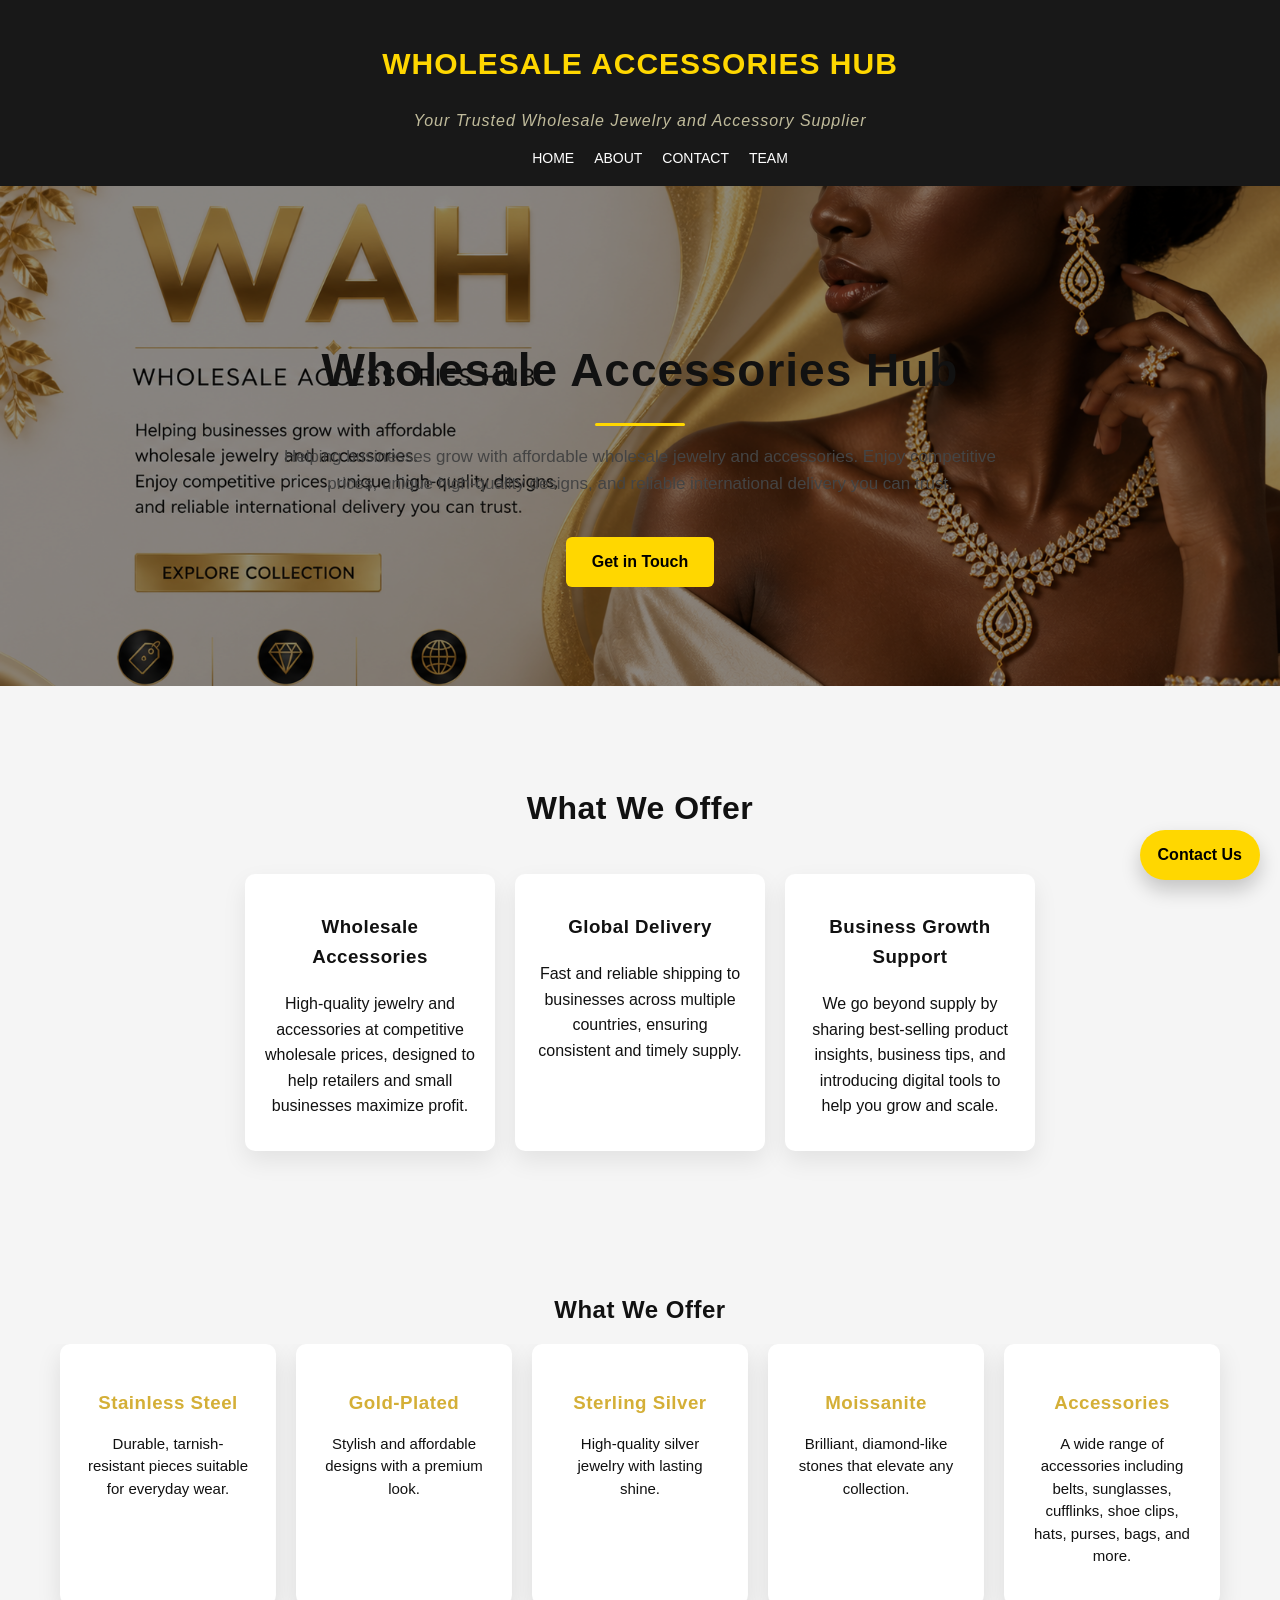
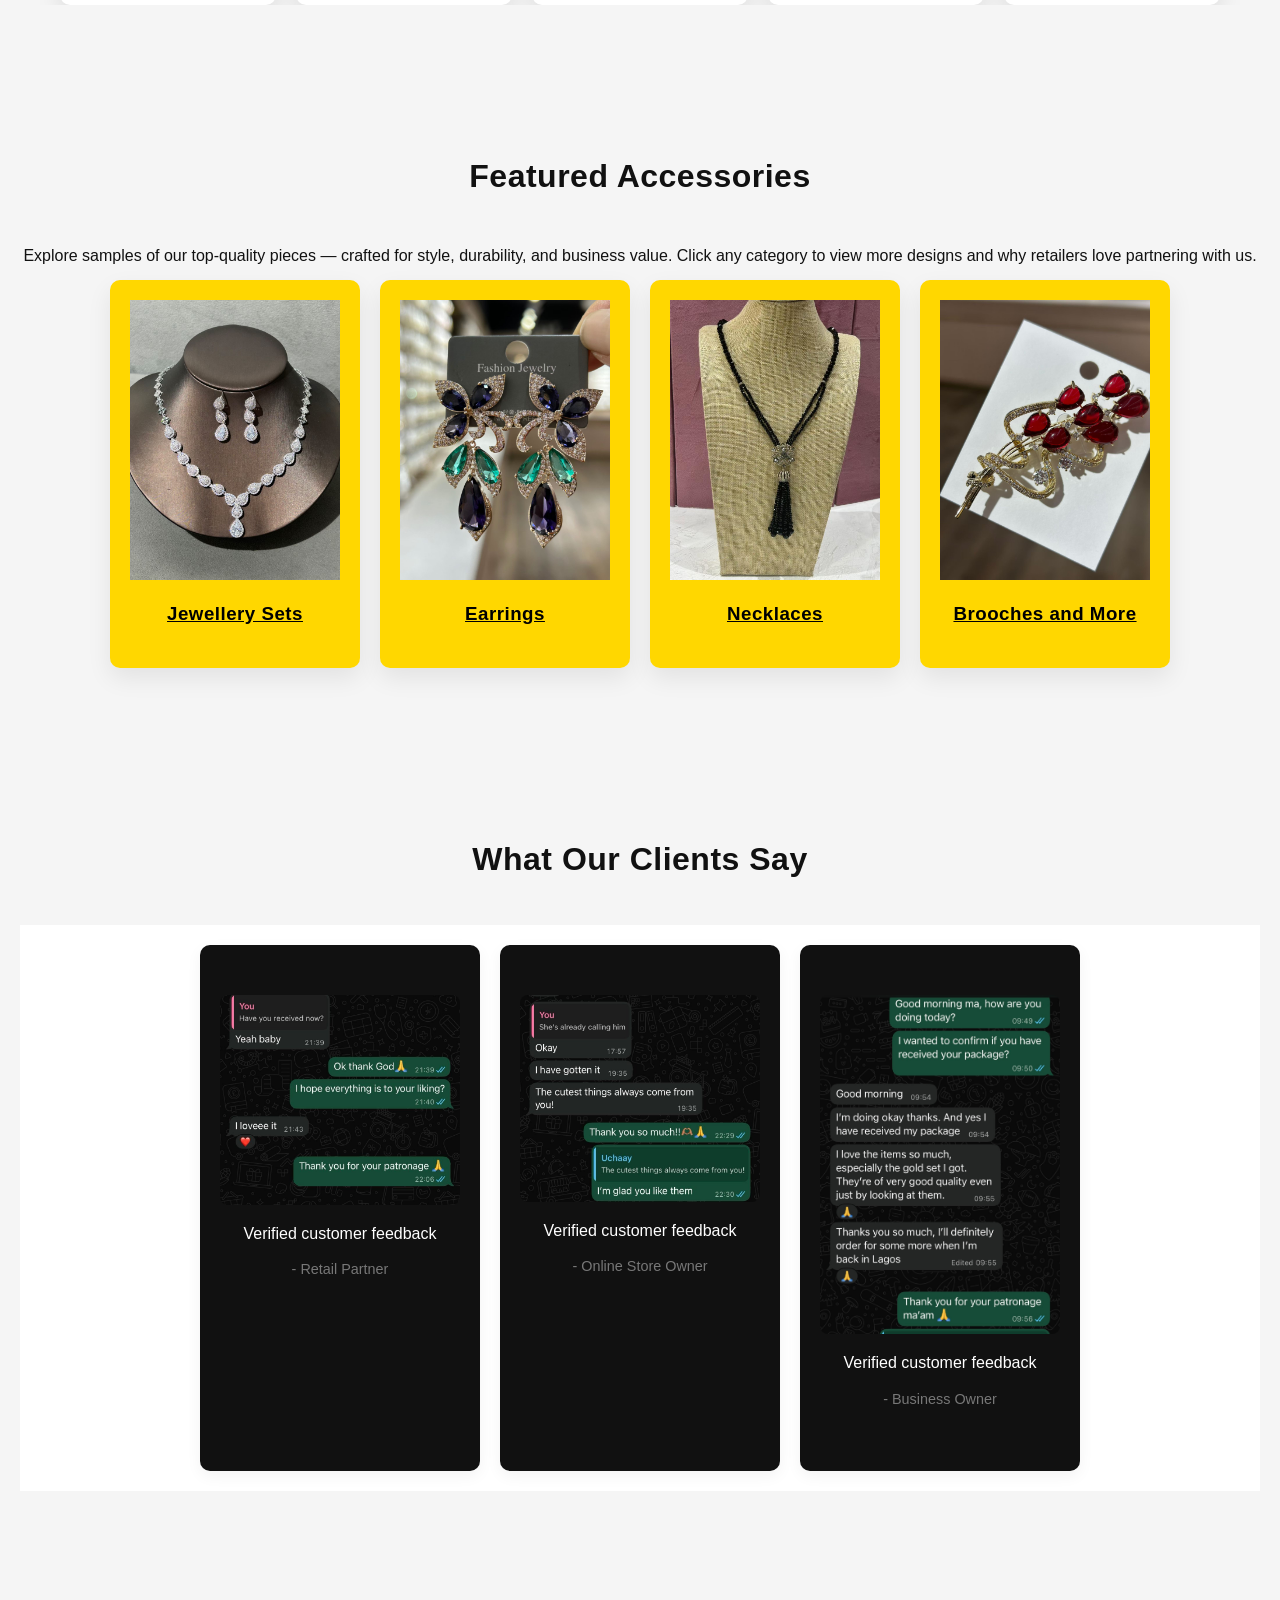
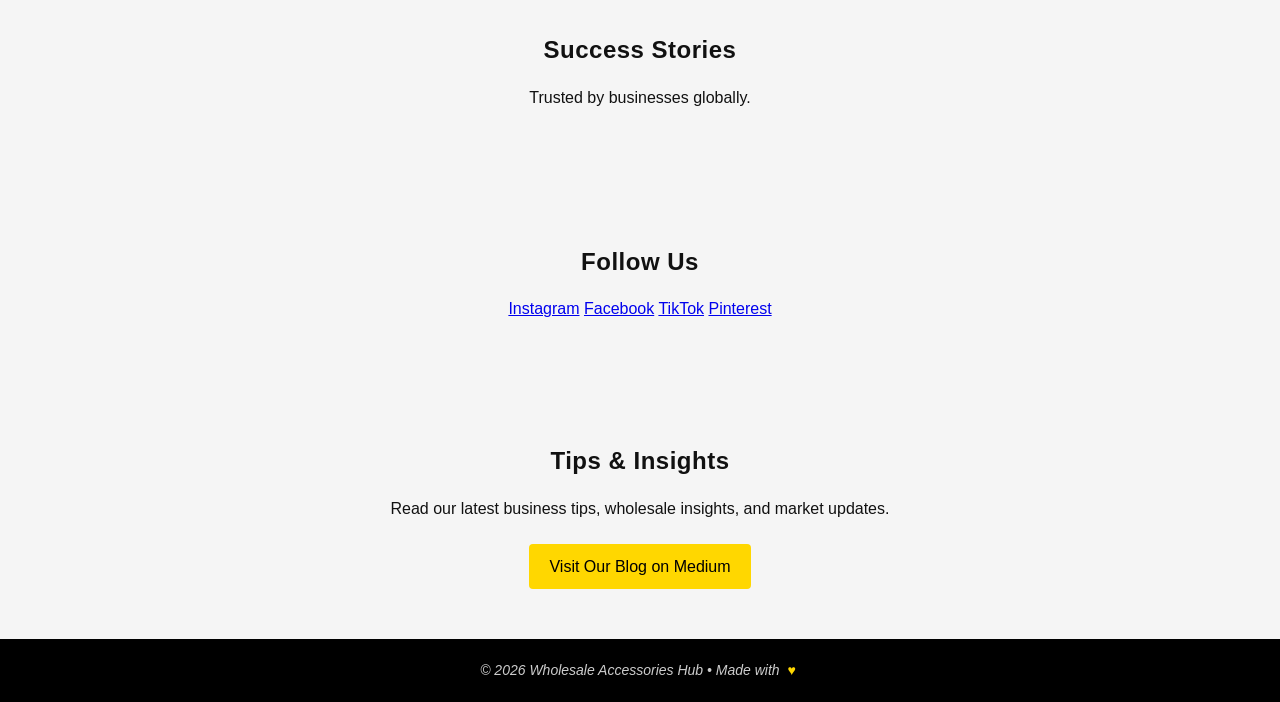
==== index.html @ d7ceb751 "Update hero slider images for enhanced visual appeal" ====
<!doctype html>
<html lang="en">
  <head>
    <meta charset="UTF-8" />
    <meta name="viewport" content="width=device-width, initial-scale=1.0" />
    <title>Wholesale Accessories Hub</title>
    <link rel="stylesheet" href="style.css" />
    <meta
      name="description"
      content="Wholesale Accessories Hub supplies high-quality accessories to retailers and businesses worldwide."
    />
    <meta
      name="keywords"
      content="wholesale accessories, bulk accessories, global suppliers, fashion accessories wholesale, best wholesale jewelry suppliers, wholesale fashion accessories, bulk accessory suppliers, global wholesale accessories, affordable wholesale accessories, best wholesale jewelry supplier in nigeria, wholesale fashion jewelry suppliers, wholesale accessory distributors, top wholesale accessories, wholesale accessories for retailers, wholesale accessories for online stores, global wholesale accessory suppliers"
    />
    <meta name="author" content="Wholesale Accessories Hub" />

    <!-- Open Graph (for social sharing) -->
    <meta property="og:title" content="Wholesale Accessories Hub" />
    <meta
      property="og:description"
      content="Global wholesale supplier of quality accessories for businesses worldwide."
    />
    <meta property="og:type" content="website" />
  </head>
  <body>
    <header>
      <nav class="navbar">
        <h1>WHOLESALE ACCESSORIES HUB</h1>
        <p class="tagline">
          Your Trusted Wholesale Jewelry and Accessory Supplier
        </p>
        <ul>
          <li><a href="index.html">HOME</a></li>
          <li><a href="about.html">ABOUT</a></li>
          <li><a href="contact.html">CONTACT</a></li>
          <li><a href="team.html">TEAM</a></li>
        </ul>
      </nav>
    </header>

    <section class="hero">
  <div class="hero-slider">
    <div class="slide" style="background-image: url('images/heroImg.png')"></div>
    <div class="slide" style="background-image: url('images/heroImg0.')"></div>
    <div class="slide" style="background-image: url('images/heroImg1.JPG')"></div>
  </div>

  <div class="hero-content">
    <h2>Wholesale Accessories Hub</h2>
    <div class="accent-line"></div>
    <p>
      Helping businesses grow with affordable wholesale jewelry and
      accessories. Enjoy competitive prices, unique high-quality designs,
      and reliable international delivery you can trust.
    </p>
    <a href="contact.html" class="btn">Get in Touch</a>
  </div>
</section>


    <section class="services reveal">
      <h2>What We Offer</h2>
      <div class="service-grid">
        <div class="card">
          <h3>Wholesale Accessories</h3>
          <p>
            High-quality jewelry and accessories at competitive wholesale
            prices, designed to help retailers and small businesses maximize
            profit.
          </p>
        </div>

        <div class="card">
          <h3>Global Delivery</h3>
          <p>
            Fast and reliable shipping to businesses across multiple countries,
            ensuring consistent and timely supply.
          </p>
        </div>

        <div class="card">
          <h3>Business Growth Support</h3>
          <p>
            We go beyond supply by sharing best-selling product insights,
            business tips, and introducing digital tools to help you grow and
            scale.
          </p>
        </div>
      </div>
    </section>

    <section class="highlights">
  <h2>What We Offer</h2>

  <div class="cards-container">

    <!-- Jewelry Material Cards -->
    <div class="card">
      <h3>Stainless Steel</h3>
      <p>Durable, tarnish-resistant pieces suitable for everyday wear.</p>
    </div>

    <div class="card">
      <h3>Gold-Plated</h3>
      <p>Stylish and affordable designs with a premium look.</p>
    </div>

    <div class="card">
      <h3>Sterling Silver</h3>
      <p>High-quality silver jewelry with lasting shine.</p>
    </div>

    <div class="card">
      <h3>Moissanite</h3>
      <p>Brilliant, diamond-like stones that elevate any collection.</p>
    </div>

    <!-- Accessories Card -->
    <div class="card wide">
      <h3>Accessories</h3>
      <p>
        A wide range of accessories including belts, sunglasses, cufflinks,
        shoe clips, hats, purses, bags, and more.
      </p>
    </div>

  </div>
</section>



    <section class="catalog reveal">
  <h2>Featured Accessories</h2>
  <p class="catalog-intro">
    Explore samples of our top-quality pieces — crafted for style, durability, and business value.
    Click any category to view more designs and why retailers love partnering with us.
  </p>

  <div class="catalog-grid">
    <a href="jewelry-sets.html" class="card catalog-card">
      <img src="images/Set3.JPG" alt="Jewellery Sets" />
      <h3>Jewellery Sets</h3>
    </a>

    <a href="earrings.html" class="card catalog-card">
      <img src="images/Earring6.JPG" alt="Earrings" />
      <h3>Earrings</h3>
    </a>

    <a href="necklaces.html" class="card catalog-card">
      <img src="images/CrystalNecklace.JPG" alt="Necklaces" />
      <h3>Necklaces</h3>
    </a>

    <a href="others.html" class="card catalog-card">
      <img src="images/Brooch1.JPG" alt="Accessories and More" />
      <h3>Brooches and More</h3>
    </a>
  </div>
</section>

    

    
    <section class="testimonials reveal">
      <h2>What Our Clients Say</h2>

        <div class="testimonial-grid">
          <div class="testimonial">
            <img
              src="images/Review0.jpeg"
              alt="Customer review screenshot"
              class="review-img"
            />
              <p class="review-caption">Verified customer feedback</p>
            <span>- Retail Partner</span>
          </div>

          <div class="testimonial">
            <img
              src="images/Review1.jpeg"
              alt="Customer review screenshot"
              class="review-img"
            />
            <p class="review-caption">Verified customer feedback</p>


            <span>- Online Store Owner</span>
          </div>

          <div class="testimonial">
            <img
              src="images/Review2.jpg"
              alt="Customer review screenshot"
              class="review-img"
            />
            <p class="review-caption">Verified customer feedback</p>

            <span>- Business Owner</span>
          </div>
        </div>
      </section>
    </section>


    <section class="reviews">
      <h2>Success Stories</h2>
      <p>Trusted by businesses globally.</p>
    </section>

    <section class="socials">
      <h2>Follow Us</h2>
      <a href="#">Instagram</a>
      <a href="#">Facebook</a>
      <a href="#">TikTok</a>
      <a href="#">Pinterest</a>
    </section>

    <section class="blog">
      <h2>Tips & Insights</h2>
      <p>
        Read our latest business tips, wholesale insights, and market updates.
      </p>

      <a href="https://medium.com/@yourusername" target="_blank" class="btn">
        Visit Our Blog on Medium
      </a>
    </section>

    <footer>
      <p class="footer-text">
        © 2026 Wholesale Accessories Hub • Made with
        <span class="gold-love">♥</span>
      </p>
    </footer>

    <a href="contact.html" class="floating-cta">Contact Us</a>
    <script src="script.js"></script>
  </body>
</html>
---- style.css ----
* {
  box-sizing: border-box;
}
:root {
  --black: #000000;
  --gold: #d4af37;
  --offwhite: #f5f5f5;
  --text: #111;
  --muted: #666;
  --radius: 10px;
  --shadow: 0 10px 25px rgba(0, 0, 0, 0.1);
  --transition: 0.3s ease;
}

body {
  margin: 0;
  font-family: Arial, sans-serif;
  background: var(--offwhite);
  color: var(--text);
}
body {
  margin: 0;
  background: #f5f5f5; /* off-white */
  color: #111;
  font-family: Arial, Helvetica, sans-serif;
  line-height: 1.6;
}

h2,
h3 {
  letter-spacing: 0.5px;
}

img {
  max-width: 100%;
  height: auto;
  display: block;
}
/* =========================
   PREMIUM STICKY NAVBAR
========================= */

.navbar {
  display: flex;
  justify-content: space-between;
  align-items: center;
  padding: 15px 20px;
  background: rgba(0, 0, 0, 0.9);
  color: #fff;
  flex-direction: column;
  position: sticky;
  top: 0;
  z-index: 1000;
  align-items: center;
  transition: all 0.3s ease;
}

/* logo */
.navbar h1 {
  color: gold;
  font-size: 30px;
  letter-spacing: 1px;
  text-align: center;
}

/* links */
.navbar ul {
  list-style: none;
  display: flex;
  gap: 20px;
  margin: 0;
}

.navbar a {
  color: white;
  text-decoration: none;
  font-size: 14px;
  transition: 0.3s;
}

.navbar a:hover {
  color: gold;
}

/* SCROLL EFFECT CLASS (used by JS) */
.navbar.scrolled {
  background: rgba(0, 0, 0, 0.75);
  backdrop-filter: blur(10px);
  box-shadow: 0 5px 20px rgba(0, 0, 0, 0.4);
}
a {
  transition: var(--transition);
}

a:hover {
  opacity: 0.85;
}

/* TAGLINE - PREMIUM STYLE */
.tagline {
  font-style: italic;
  color: rgba(234, 227, 188, 0.8); /* soft gold */
  font-size: 16px;
  letter-spacing: 1px;
  margin-top: -5px;
  text-align: center;
}
/* =========================
   HERO LEVEL 3 (LUXURY SaaS)
========================= */

.hero {
  position: relative;
  text-align: center;
  padding: 110px 20px;
  background: linear-gradient(180deg, #f5f5f5 0%, #ffffff 100%);
  overflow: hidden;
}

/* background decorative shapes */
.hero-bg-shapes {
  position: absolute;
  top: 0;
  left: 0;
  width: 100%;
  height: 100%;
  pointer-events: none;
}

.hero-bg-shapes::before,
.hero-bg-shapes::after {
  content: "";
  position: absolute;
  border-radius: 50%;
  background: rgba(255, 215, 0, 0.08);
  filter: blur(40px);
}

/* large floating gold blur */
.hero-bg-shapes::before {
  width: 300px;
  height: 300px;
  top: -80px;
  left: -80px;
}

/* second floating shape */
.hero-bg-shapes::after {
  width: 250px;
  height: 250px;
  bottom: -60px;
  right: -60px;
}

/* content */
.hero-content {
  position: relative;
  max-width: 750px;
  margin: auto;
  animation: fadeInUp 1s ease;
}

/* headline */
.hero h2 {
  font-size: 46px;
  margin-bottom: 15px;
  color: #111;
  letter-spacing: 1px;
}

/* gold line */
.accent-line {
  width: 90px;
  height: 3px;
  background: gold;
  margin: 15px auto;
  border-radius: 2px;
}

/* paragraph */
.hero p {
  font-size: 17px;
  color: #444;
  margin-bottom: 30px;
  line-height: 1.6;
}

/* CTA button upgrade */
.hero .btn {
  padding: 12px 26px;
  font-weight: bold;
  background: gold;
  color: #000;
  border-radius: 6px;
  transition: all 0.3s ease;
}

/* hover micro-interaction */
.hero .btn:hover {
  background: #e6c200;
  transform: translateY(-2px);
  box-shadow: 0 10px 20px rgba(0, 0, 0, 0.15);
}

/* animation */
@keyframes fadeInUp {
  from {
    opacity: 0;
    transform: translateY(25px);
  }
  to {
    opacity: 1;
    transform: translateY(0);
  }
}

/* BUTTON */
.btn {
  display: inline-block;
  margin-top: 10px;
  padding: 10px 20px;
  background: gold;
  color: black;
  text-decoration: none;
  border-radius: 4px;
}

/* SECTIONS */
section {
  padding: 50px 20px;
  text-align: center;
}

/* FOOTER */
footer {
  text-align: center;
  padding: 20px;
  background: #000; /* black */
  color: #fff;
}

footer p {
  margin: 0;
}

/* CONTACT FORM */
form {
  display: flex;
  flex-direction: column;
  max-width: 400px;
  margin: auto;
  gap: 10px;
}

input,
textarea {
  padding: 10px;
  border: 1px solid #ccc;
  border-radius: 4px;
}
input,
textarea,
select {
  color: #111;
  font-size: 14px;
}

input::placeholder,
textarea::placeholder {
  color: #777;
}

select {
  color: #777;
}

select:valid {
  color: #111;
}

button {
  padding: 10px;
  background: gold;
  border: none;
  cursor: pointer;
  font-weight: bold;
}

button:hover {
  opacity: 0.9;
}

/* =========================
   GLOBAL LUXURY FORM STYLE
========================= */

.contact-form {
  max-width: 650px;
  margin: 40px auto;
  padding: 30px;
  background: #0a0a0a;
  border: 1px solid rgba(255, 215, 0, 0.2);
  border-radius: 12px;
  box-shadow: 0 10px 30px rgba(0, 0, 0, 0.5);
}

/* spacing groups */
.form-group {
  display: flex;
  flex-direction: column;
  gap: 12px;
  margin-bottom: 15px;
}

/* inputs + select + textarea */
.contact-form input,
.contact-form select,
.contact-form textarea {
  width: 100%;
  padding: 14px 16px;
  border-radius: 8px;
  border: 1px solid #222;
  background: #111;
  color: #f5f5f5;
  font-size: 14px;
  transition: all 0.3s ease;
}

.form-label {
  display: block;
  margin-bottom: 6px;
  font-size: 13px;
  color: #bbb;
  text-align: left;
}
.hint {
  display: block;
  margin-top: 5px;
  font-size: 12px;
  color: #777;
}

/* =========================
   INTL PHONE INPUT THEME
========================= */

/* main input */
.iti input {
  width: 100% !important;
  padding: 14px 16px;
  background: #111;
  color: #fff;
  border: 1px solid #222;
  border-radius: 8px;
}

/* dropdown container */
.iti {
  width: 100%;
}

/* flag dropdown styling */
.iti__flag-container {
  background: #000;
  border-right: 1px solid #222;
}

/* dropdown list */
.iti__country-list {
  background: #111;
  color: #000;
  border: 1px solid #222;
  border-radius: 8px;
}

/* hover state */
.iti__country:hover {
  background: gold;
  color: black;
}

/* placeholder styling */
.contact-form input::placeholder,
.contact-form textarea::placeholder {
  color: #888;
}

/* focus state (luxury gold glow) */
.contact-form input:focus,
.contact-form select:focus,
.contact-form textarea:focus {
  outline: none;
  border-color: gold;
  box-shadow: 0 0 10px rgba(255, 215, 0, 0.3);
}

/* dropdown default state */
.contact-form select {
  color: #888;
}

/* selected state */
.contact-form select:valid {
  color: #f5f5f5;
}

/* textarea height */
.contact-form textarea {
  min-height: 140px;
  resize: vertical;
}

/* button */
.contact-form button {
  width: 100%;
  padding: 14px;
  margin-top: 10px;
  background: gold;
  color: black;
  border: none;
  border-radius: 8px;
  font-weight: bold;
  cursor: pointer;
  transition: 0.3s ease;
}

.contact-form button:hover {
  background: #e6c200;
  transform: translateY(-1px);
}

/* section spacing (for layout consistency) */
.contact-section {
  padding: 40px 20px;
  background: #f5f5f5;
}

/* =========================
   SECTION BASE STYLE
========================= */

.services,
.testimonials,
.catalog {
  padding: 70px 20px;
  text-align: center;
}

/* headings */
.services h2,
.testimonials h2,
.catalog h2 {
  font-size: 32px;
  margin-bottom: 40px;
  color: #111;
}

/* =========================
   SERVICE CARDS
========================= */

.service-grid,
.catalog-grid,
.testimonial-grid {
  display: flex;
  justify-content: center;
  gap: 20px;
  flex-wrap: wrap;
}

.card {
  background: #fff;
  padding: 20px;
  border-radius: 10px;
  width: 250px;
  box-shadow: 0 10px 25px rgba(0, 0, 0, 0.08);
  transition: 0.3s ease;
}

.card:hover {
  transform: translateY(-5px);
  box-shadow: 0 15px 30px rgba(0, 0, 0, 0.12);
}

/* testimonials */
.testimonial {
  background: #111;
  color: #fff;
  padding: 50px 20px;
  border-radius: 10px;
  width: 280px;
  text-align: center;
  box-shadow: 0 5px 15px rgba(0, 0, 0, 0.05);
}

.testimonial span {
  display: block;
  margin-top: 10px;
  color: gold;
  font-size: 0.9rem;
  margin-bottom: 10px;
}

/* catalog simple cards */
.catalog .card {
  background: gold;
  color: black;
  font-weight: bold;
}

.testimonial-grid {
  background: #fff;
  padding: 20px;
  gap: 20px;
  margin-top: 30px;
  grid-template-columns: repeat(auto-fit, minmax(250px, 1fr));
  box-sizing: inherit;
}
.review-img {
  width: 100%;
  height: auto;
  border-radius: 8px;
  margin-bottom: 15px;
}

.testimonial span {
  font-size: 0.9rem;
  color: #777;
}

/* =========================
   SCROLL REVEAL ANIMATION
========================= */

.reveal {
  opacity: 0;
  transform: translateY(30px);
  transition: all 0.8s ease;
}

.reveal.active {
  opacity: 1;
  transform: translateY(0);
}

/* =========================
   MOBILE OPTIMIZATION
========================= */

@media (max-width: 768px) {
  .hero h2 {
    font-size: 32px;
  }

  .navbar {
    flex-direction: column;
    gap: 10px;
  }

  .service-grid,
  .testimonial-grid,
  .catalog-grid {
    flex-direction: column;
    align-items: center;
  }

  .card {
    width: 90%;
  }
}

/* =========================
   FLOATING CTA BUTTON
========================= */

.floating-cta {
  position: fixed;
  bottom: 20px;
  right: 20px;

  background: gold;
  color: black;
  padding: 12px 18px;
  border-radius: 50px;

  font-weight: bold;
  text-decoration: none;
  box-shadow: 0 10px 20px rgba(0, 0, 0, 0.2);

  transition: 0.3s ease;
  z-index: 999;
}

.floating-cta:hover {
  transform: translateY(-3px);
  background: #e6c200;
}

.whatsapp-box {
  max-width: 500px;
  margin: 100px auto;
  text-align: center;
  padding: 30px;
  background: #0a0a0a;
  border: 1px solid rgba(255, 215, 0, 0.2);
  border-radius: 12px;
  color: #fff;
}

.whatsapp-btn {
  display: inline-block;
  margin-top: 20px;
  padding: 12px 18px;
  background: gold;
  color: black;
  border-radius: 8px;
  text-decoration: none;
  font-weight: bold;
}

.skip-link {
  display: block;
  margin-top: 15px;
  color: #aaa;
  font-size: 13px;
}

@keyframes fadeInUp {
  from {
    opacity: 0;
    transform: translateY(30px);
  }
  to {
    opacity: 1;
    transform: translateY(0);
  }
}

.whatsapp-box {
  animation: fadeInUp 0.6s ease;
}

input:focus,
select:focus,
textarea:focus {
  border-color: gold;
  outline: none;
  box-shadow: 0 0 10px rgba(255, 215, 0, 0.2);
}

.phone-valid {
  border: 1px solid #00c853 !important;
  box-shadow: 0 0 8px rgba(0, 200, 83, 0.2);
}

.phone-invalid {
  border: 1px solid #ff3d00 !important;
  box-shadow: 0 0 8px rgba(255, 61, 0, 0.2);
}

.success-overlay {
  position: fixed;
  top: 0;
  left: 0;
  height: 100vh;
  width: 100%;
  background: rgba(0, 0, 0, 0.85);

  display: flex;
  align-items: center;
  justify-content: center;
}

.success-card {
  background: #0a0a0a;
  border: 1px solid rgba(255, 215, 0, 0.2);
  padding: 40px;
  border-radius: 14px;
  text-align: center;
  color: #fff;
  max-width: 420px;

  animation: fadeInUp 0.5s ease;
}

.checkmark {
  font-size: 40px;
  color: gold;
  margin-bottom: 10px;
}

.whatsapp-btn {
  display: inline-block;
  margin-top: 15px;
  padding: 12px 18px;
  background: gold;
  color: black;
  border-radius: 8px;
  text-decoration: none;
  font-weight: bold;
}

.home-link {
  display: block;
  margin-top: 15px;
  color: #aaa;
  font-size: 13px;
}
.toast {
  position: fixed;
  top: 20px;
  right: 20px;
  background: #0a0a0a;
  color: #fff;
  border-left: 4px solid gold;
  padding: 14px 18px;
  border-radius: 8px;
  box-shadow: 0 10px 25px rgba(0, 0, 0, 0.3);
  opacity: 0;
  transform: translateY(-10px);
  transition: 0.3s ease;
  z-index: 9999;
  font-size: 14px;
}

.toast.show {
  opacity: 1;
  transform: translateY(0);
}

/* CONTACT INFO SECTION */
.contact-info {
  background: #0a0a0a;
  color: #f5f5f5;
  padding: 40px 20px;
  margin-top: 40px;
}

.contact-info-container {
  max-width: 900px;
  margin: auto;
  display: flex;
  justify-content: space-between;
  gap: 30px;
  flex-wrap: wrap;
  text-align: center;
}

.info-item {
  flex: 1;
  min-width: 250px;
}

.info-item h3 {
  color: gold;
  margin-bottom: 10px;
}

.info-item p {
  color: #ccc;
  font-size: 14px;
}

/* PHONE / CONTACT LINKS - DEFAULT */
.contact-info a {
  color: #f5f5f5; /* same as your text */
  text-decoration: none;
  transition: 0.3s ease;
}

/* HOVER (when cursor is on it) */
.contact-info a:hover {
  color: gold;
}

/* ACTIVE (when clicked / touched) */
.contact-info a:active {
  color: #e6c200;
}

/* FOOTER TEXT */
.footer-text {
  font-style: italic;
  color: #ccc;
  font-size: 14px;
}

/* GOLD HEART */
.gold-love {
  color: gold;
  margin: 0 4px;
}

.small-note {
  color: gold;
  font-style: italic;
  font-size: 13px;
  opacity: 0.85;
  letter-spacing: 0.3px;
}

// ABOUT PAGE CTA

.about-cta {
  background: #0f0f0f;
  color: #fff;
  text-align: justify;
  padding: 60px 20px;
  margin-top: 60px;
}

.about-cta h3 {
  font-size: 28px;
  margin-bottom: 15px;
}

.about-cta p {
  max-width: 600px;
  margin: 0 auto 30px;
  color: #0f0f0f;
  line-height: 1.6;
}

/* BUTTON CONTAINER */
.cta-buttons {
  display: flex;
  flex-wrap: wrap;
  justify-content: center;
  gap: 15px;
  margin-top: 20px;
}

/* BASE BUTTON STYLE */
.cta-btn {
  padding: 12px 22px;
  border-radius: 6px;
  text-decoration: none;
  font-weight: 500;
  transition: all 0.3s ease;
}

/* PRIMARY BUTTON */
.cta-btn {
  background: gold;
  color: #000;
}

.cta-btn:hover {
  background: #d4af37;
  transform: translateY(-2px);
}

/* OUTLINE BUTTON */
.cta-btn.outline {
  background: gold;
  border: 1px solid #fff;
  color: #000;
}

.cta-btn.outline:hover {
  background: #fff;
  color: #000;
}

/* WHATSAPP BUTTON */
.cta-btn.whatsapp {
  background: #25d366;
  color: #000;
}

.cta-btn.whatsapp:hover {
  background: #1ebe5d;
}
.contact-info {
  padding: 60px 20px;
  background: #000;
}

.contact-info-container {
  max-width: 1000px;
  margin: 0 auto;
  display: flex;
  flex-wrap: wrap;
  gap: 40px;
  justify-content: space-between;
}

.info-item {
  flex: 1;
  min-width: 250px;
}

.info-item h3 {
  margin-bottom: 15px;
  font-size: 18px;
  color: gold;
}

/* LINKS (IMPORTANT: NOT BLUE DEFAULT) */
.info-item a {
  text-decoration: none;
  color: #fdfbfb; /* 👈 default black */
  transition: color 0.3s ease;
}

.info-item a:hover {
  color: gold;
}

/* TEXT STYLE */
.info-item p {
  margin-bottom: 10px;
  line-height: 1.6;
  color: #f9f7f7;
}

//TEAM
.founder-container {
  display: flex;
  flex-wrap: wrap;
  gap: 40px;
  align-items: center;
  max-width: 1000px;
  margin: 0 auto;
  padding: 60px 20px;
}

.founder-image img {
  width: 300px;
  border-radius: 12px;
  object-fit: cover;
}

.founder-content {
  flex: 1;
  min-width: 250px;
}

.founder-content p {
  margin-bottom: 15px;
  line-height: 1.7;
}

.founder-banner {
  width: 100%;
  margin: 30px 0;
}

.founder-banner img {
  width: 100%;
  height: 320px; /* rectangle size */
  object-fit: cover;
  display: block;
}
/* ===== FOUNDER SECTION ===== */
.founder-section {
  padding: 50px 20px;
}

.founder-container {
  max-width: 950px;
  margin: 0 auto;
}

.founder-image {
  float: left;
  width: 260px;
  margin-right: 25px;
  margin-bottom: 15px;
  border-radius: 10px;
}

.founder-content p {
  line-height: 1.7;
  margin-bottom: 14px;
}

/* Clear float */
.founder-container::after {
  content: "";
  display: block;
  clear: both;
}
@media (max-width: 768px) {
  .founder-image {
    float: none;
    display: block;
    margin: 0 auto 20px;
    width: 100%;
    max-width: 300px;
  }
}

h2 {
  margin-bottom: 15px;
}

p {
  margin-bottom: 12px;
}
.team-section {
  max-width: 900px;
  margin: 0 auto;
  padding: 50px 20px;
  text-align: center;
}

.team-section p {
  line-height: 1.7;
}

/* =========================
   WHAT WE OFFER - 5 CARD ROW
========================= */
.highlights .cards-container {
  display: flex;
  justify-content: space-between;
  align-items: stretch;
  gap: 20px;
  flex-wrap: nowrap; /* keeps all cards in one horizontal row */
  max-width: 100%;
  overflow-x: auto; /* allows scroll if the screen is smaller */
  padding: 0 40px;
  box-sizing: border-box;
}

.highlights .card {
  flex: 1;
  min-width: 18%; /* five cards side-by-side */
  background: #fff;
  border-radius: var(--radius);
  box-shadow: var(--shadow);
  padding: 25px;
  text-align: center;
  transition: var(--transition);
}

.highlights .card:hover {
  transform: translateY(-5px);
  box-shadow: 0 15px 30px rgba(0, 0, 0, 0.12);
}

.highlights .card h3 {
  color: var(--gold);
  margin-bottom: 10px;
  font-weight: bold;
}

.highlights .card p {
  color: var(--text);
  font-size: 15px;
  line-height: 1.5;
}

/* Accessories card variation */
.highlights .card.wide {
  min-width: 18%;
  flex: 1;
}

/* Mobile responsiveness */
@media (max-width: 1024px) {
  .highlights .cards-container {
    flex-wrap: wrap;
    justify-content: center;
  }

  .highlights .card,
  .highlights .card.wide {
    min-width: 45%;
    margin-bottom: 20px;
  }
}

@media (max-width: 600px) {
  .highlights .card {
    min-width: 90%;
  }
}

/* HERO SLIDER BACKGROUND */
.hero {
  position: relative;
  height: 500px;
  overflow: hidden;
}

.hero-slider {
  position: absolute;
  top: 0;
  left: 0;
  width: 100%;
  height: 100%;
  display: flex;
  animation: slideAnim 15s infinite;
}

.hero-slider .slide {
  min-width: 100%;
  height: 100%;
  background-size: cover;
  background-position: center;
  transition: opacity 1s ease;
  filter: brightness(0.55); /* darken for readable text */
}

/* Smooth sliding animation */
@keyframes slideAnim {
  0% {
    transform: translateX(0%);
  }
  33% {
    transform: translateX(0%);
  }
  40% {
    transform: translateX(-100%);
  }
  73% {
    transform: translateX(-100%);
  }
  80% {
    transform: translateX(-200%);
  }
  100% {
    transform: translateX(-200%);
  }
}

/* Ensure hero text stays above images */
.hero-content {
  position: relative;
  z-index: 2;
}
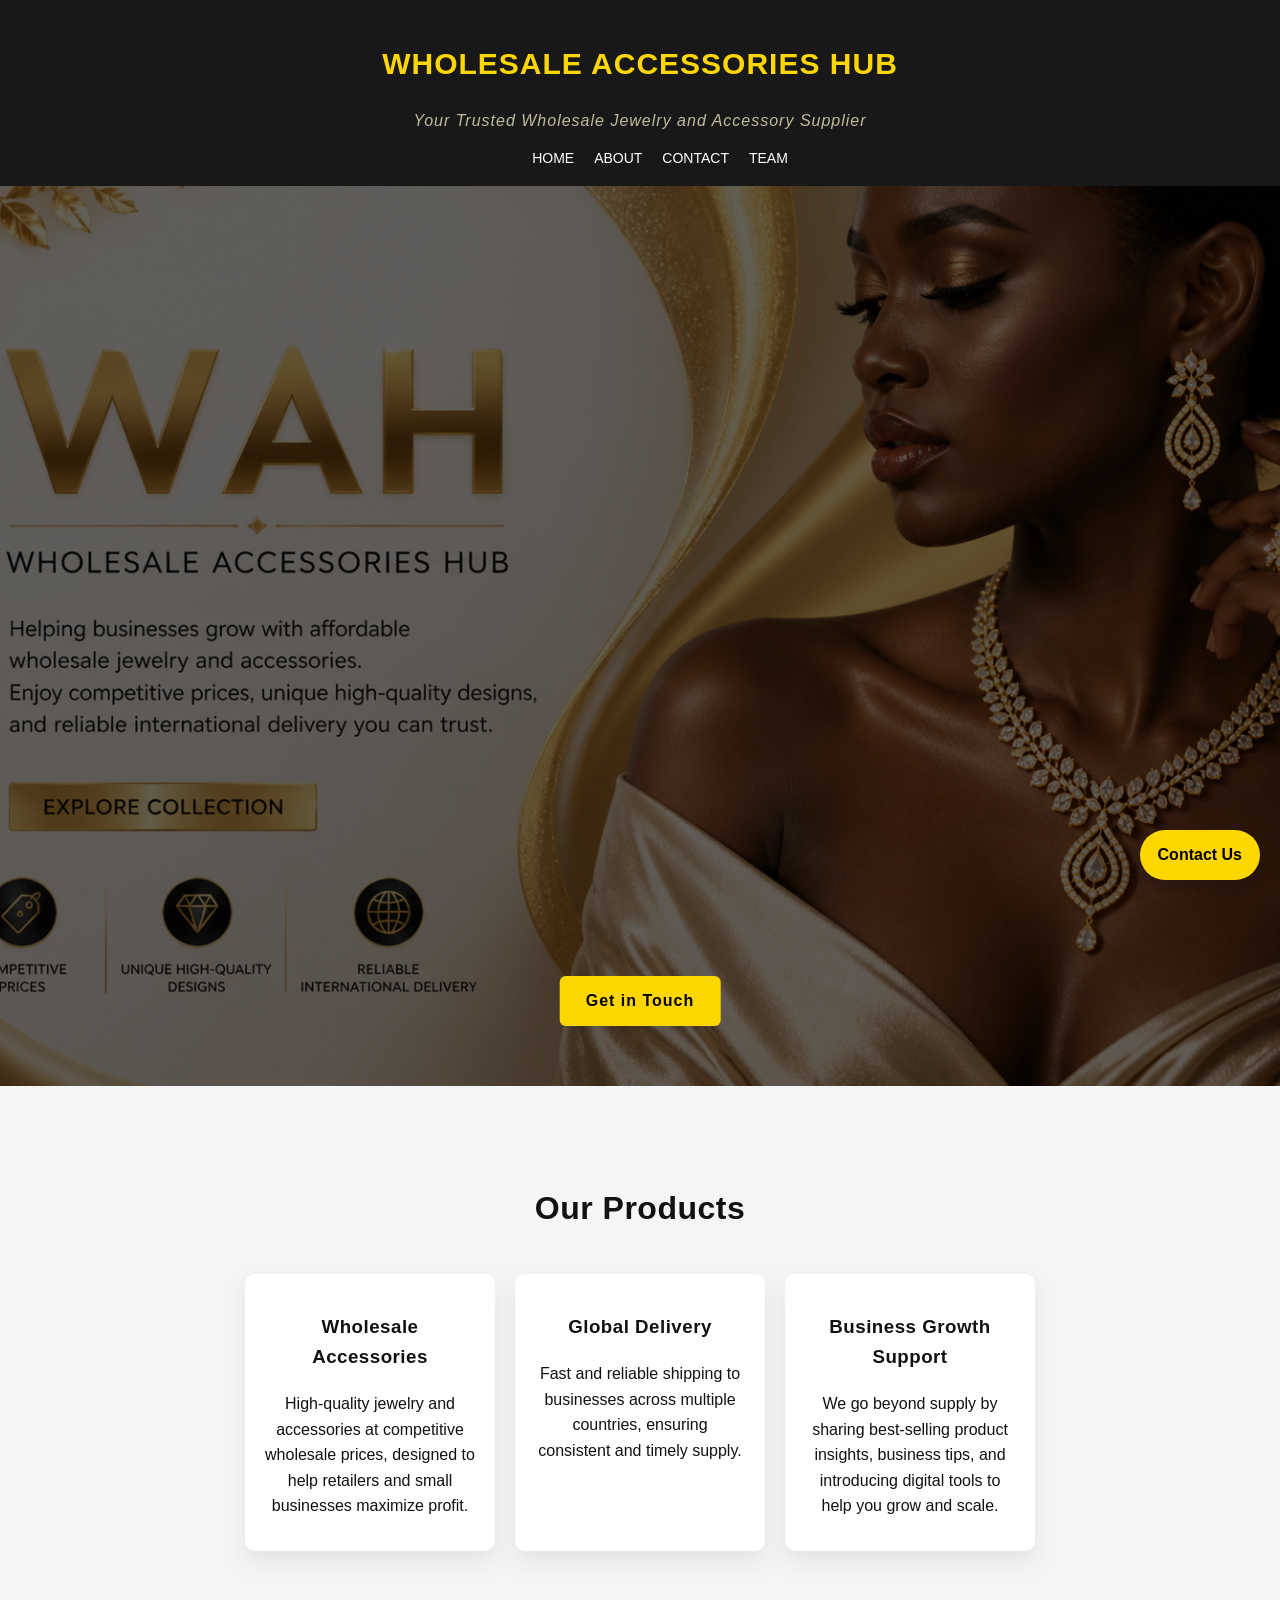
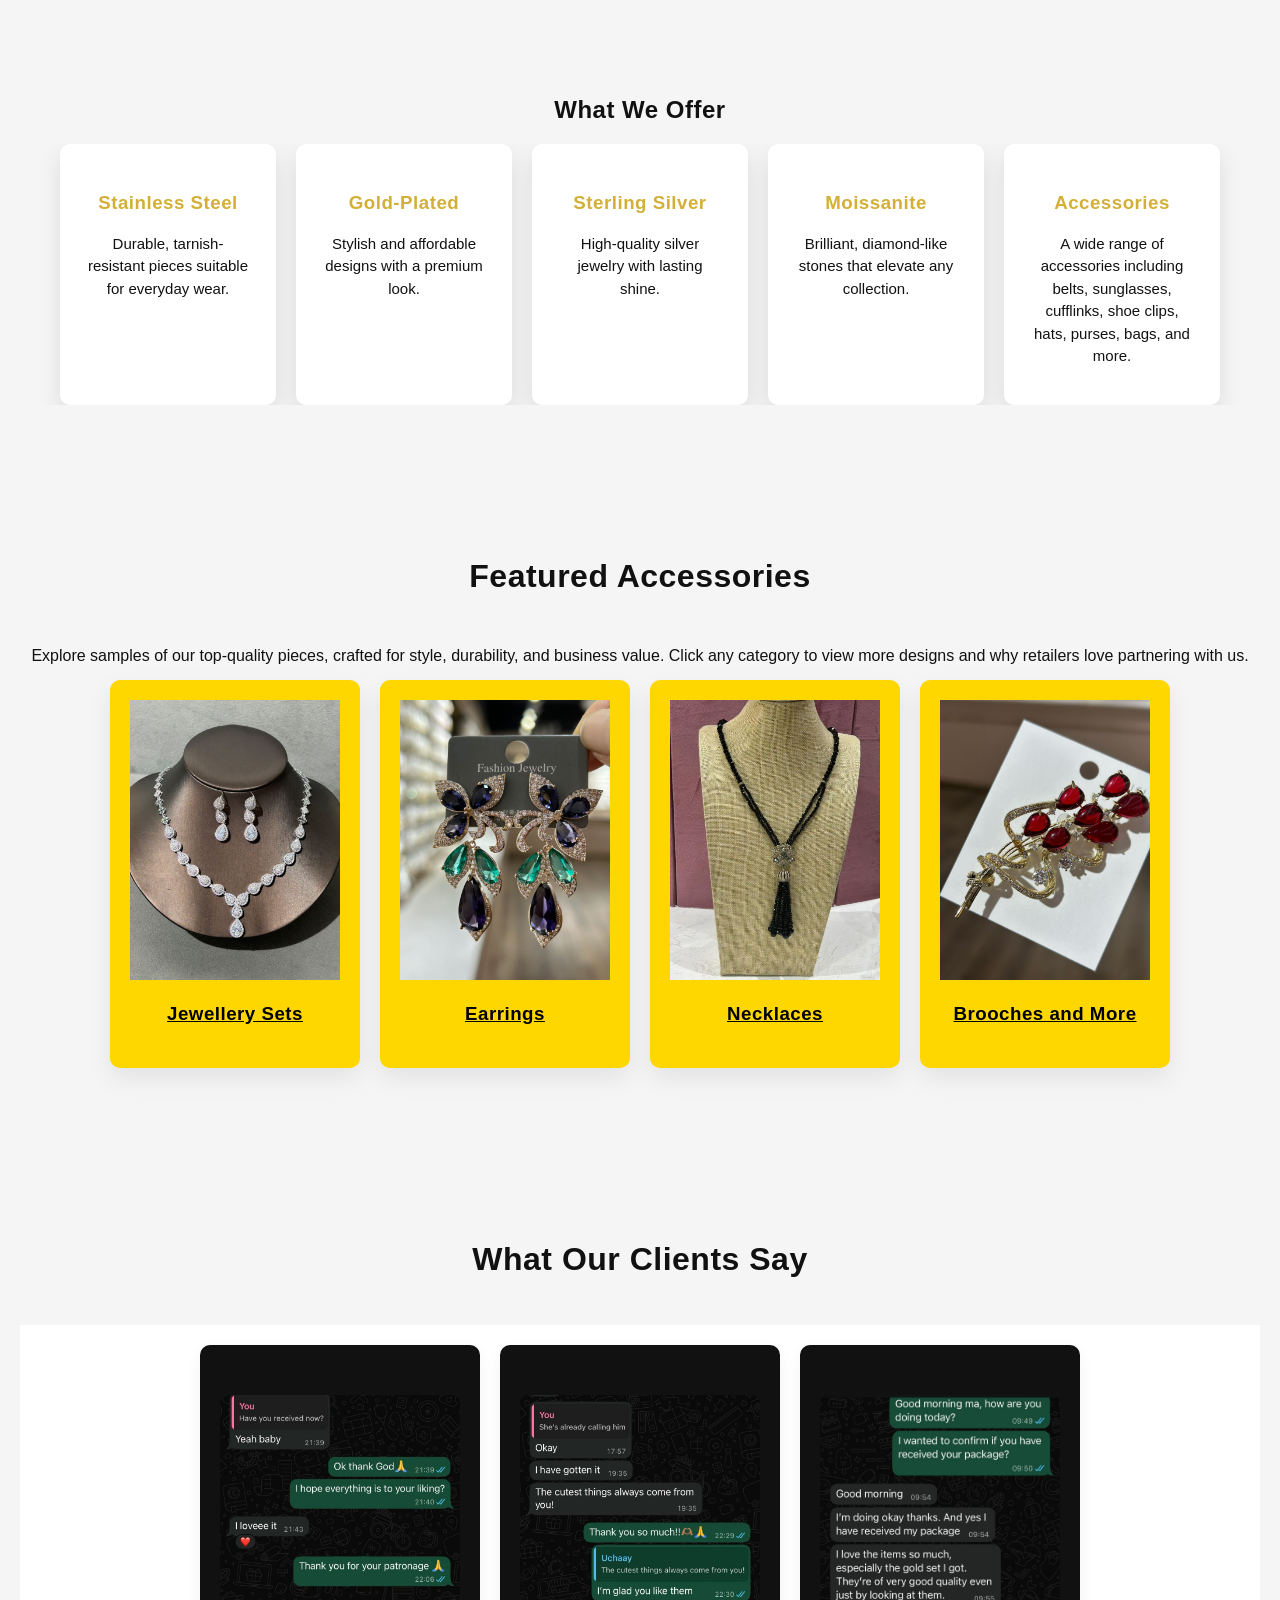
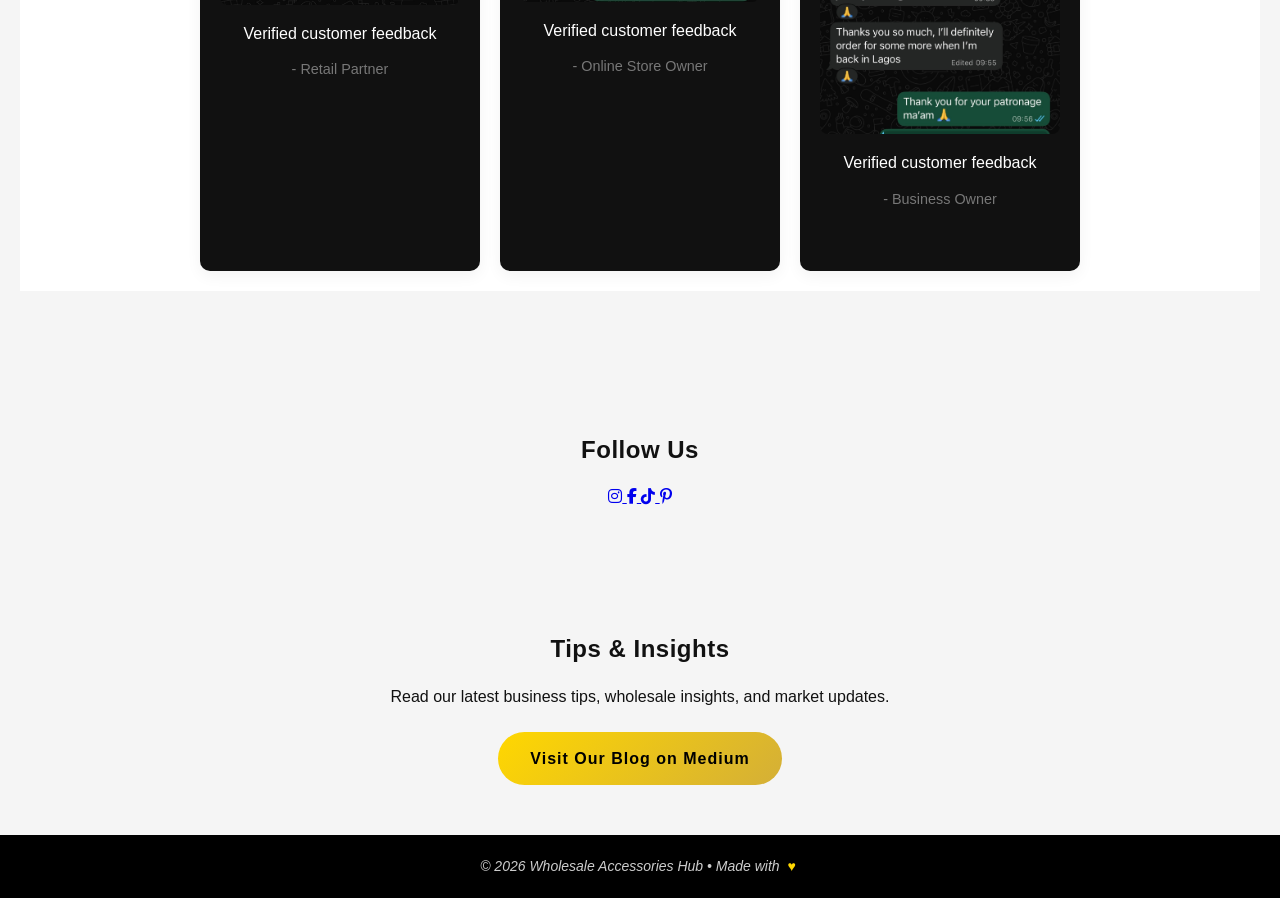
==== commit abd528c6: "Enhance hero section with Font Awesome integration and update styles for improved visibility" ====
--- a/index.html
+++ b/index.html
@@ -5,6 +5,7 @@
     <meta name="viewport" content="width=device-width, initial-scale=1.0" />
     <title>Wholesale Accessories Hub</title>
     <link rel="stylesheet" href="style.css" />
+    <link rel="stylesheet" href="https://cdnjs.cloudflare.com/ajax/libs/font-awesome/6.5.0/css/all.min.css">
     <meta
       name="description"
       content="Wholesale Accessories Hub supplies high-quality accessories to retailers and businesses worldwide."
@@ -42,25 +43,19 @@
     <section class="hero">
   <div class="hero-slider">
     <div class="slide" style="background-image: url('images/heroImg.png')"></div>
-    <div class="slide" style="background-image: url('images/heroImg0.')"></div>
-    <div class="slide" style="background-image: url('images/heroImg1.JPG')"></div>
-  </div>
-
-  <div class="hero-content">
-    <h2>Wholesale Accessories Hub</h2>
-    <div class="accent-line"></div>
-    <p>
-      Helping businesses grow with affordable wholesale jewelry and
-      accessories. Enjoy competitive prices, unique high-quality designs,
-      and reliable international delivery you can trust.
-    </p>
+    <div class="slide" style="background-image: url('images/heroImg0.png')"></div>
+    <div class="slide" style="background-image: url('images/heroImg1.png')"></div>
+  </div>
+
+  <!-- Only CTA -->
+  <div class="hero-cta">
     <a href="contact.html" class="btn">Get in Touch</a>
   </div>
 </section>
 
 
     <section class="services reveal">
-      <h2>What We Offer</h2>
+      <h2>Our Products</h2>
       <div class="service-grid">
         <div class="card">
           <h3>Wholesale Accessories</h3>
@@ -133,7 +128,7 @@
     <section class="catalog reveal">
   <h2>Featured Accessories</h2>
   <p class="catalog-intro">
-    Explore samples of our top-quality pieces — crafted for style, durability, and business value.
+    Explore samples of our top-quality pieces, crafted for style, durability, and business value.
     Click any category to view more designs and why retailers love partnering with us.
   </p>
 
@@ -204,18 +199,27 @@
     </section>
 
 
-    <section class="reviews">
-      <h2>Success Stories</h2>
-      <p>Trusted by businesses globally.</p>
-    </section>
-
     <section class="socials">
-      <h2>Follow Us</h2>
-      <a href="#">Instagram</a>
-      <a href="#">Facebook</a>
-      <a href="#">TikTok</a>
-      <a href="#">Pinterest</a>
-    </section>
+  <h2>Follow Us</h2>
+
+  <div class="social-icons">
+    <a href="https://www.instagram.com/wholesaleaccessories_hub" target="_blank">
+      <i class="fab fa-instagram"></i>
+    </a>
+
+    <a href="https://www.facebook.com/wholesaleaccessories_hub" target="_blank">
+      <i class="fab fa-facebook-f"></i>
+    </a>
+
+    <a href="https://www.tiktok.com/@wholesaleaccessories_hub?_r=1&_t=ZN-9608dkukqTm" target="_blank">
+      <i class="fab fa-tiktok"></i>
+    </a>
+
+    <a href="https://pin.it/15yT0TCZw" target="_blank">
+      <i class="fab fa-pinterest-p"></i>
+    </a>
+  </div>
+</section>
 
     <section class="blog">
       <h2>Tips & Insights</h2>
--- a/style.css
+++ b/style.css
@@ -1081,7 +1081,7 @@
 /* HERO SLIDER BACKGROUND */
 .hero {
   position: relative;
-  height: 500px;
+  height: 100vh;
   overflow: hidden;
 }
 
@@ -1131,3 +1131,72 @@
   position: relative;
   z-index: 2;
 }
+
+.hero-cta {
+  position: absolute;
+  bottom: 60px;
+  left: 50%;
+  transform: translateX(-50%);
+  z-index: 10;
+}
+
+.btn {
+  background: linear-gradient(135deg, gold, #d4af37);
+  color: #000;
+  padding: 14px 32px;
+  font-size: 16px;
+  text-decoration: none;
+  border-radius: 30px;
+  font-weight: 600;
+  letter-spacing: 1px;
+  transition: all 0.3s ease;
+}
+
+.btn:hover {
+  background: #000;
+  color: gold;
+}
+
+.hero-cta {
+  position: absolute;
+  bottom: 60px;
+  left: 50%;
+  transform: translateX(-50%);
+  z-index: 10;
+}
+
+.btn {
+  background: linear-gradient(135deg, gold, #d4af37);
+  color: #000;
+  padding: 14px 32px;
+  font-size: 16px;
+  text-decoration: none;
+  border-radius: 30px;
+  font-weight: 600;
+  letter-spacing: 1px;
+  transition: all 0.3s ease;
+}
+
+.btn:hover {
+  background: #000;
+  color: gold;
+}
+
+.hero::after {
+  content: "";
+  position: absolute;
+  top: 0;
+  left: 0;
+  width: 100%;
+  height: 100%;
+  background: rgba(0, 0, 0, 0.3); /* soft dark overlay */
+  z-index: 1;
+}
+
+.hero-slider {
+  z-index: 0;
+}
+
+.hero-cta {
+  z-index: 2;
+}
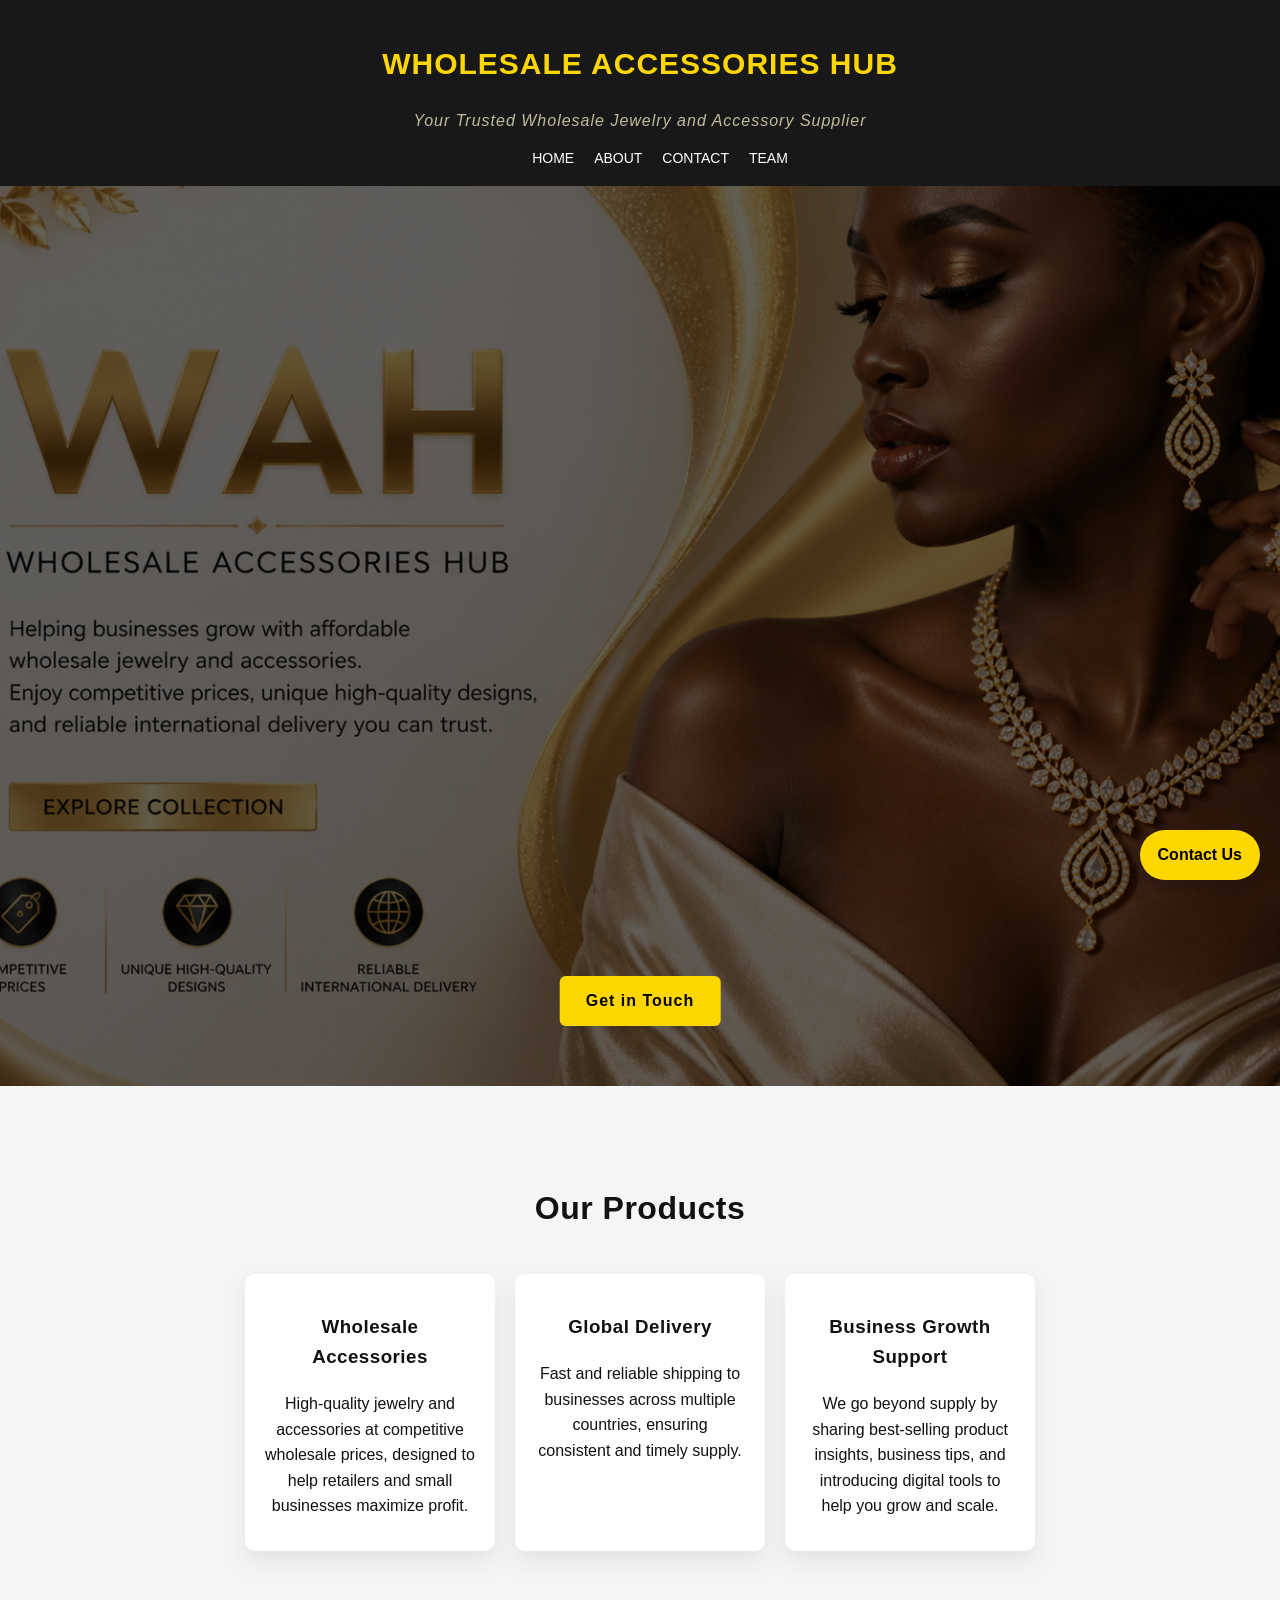
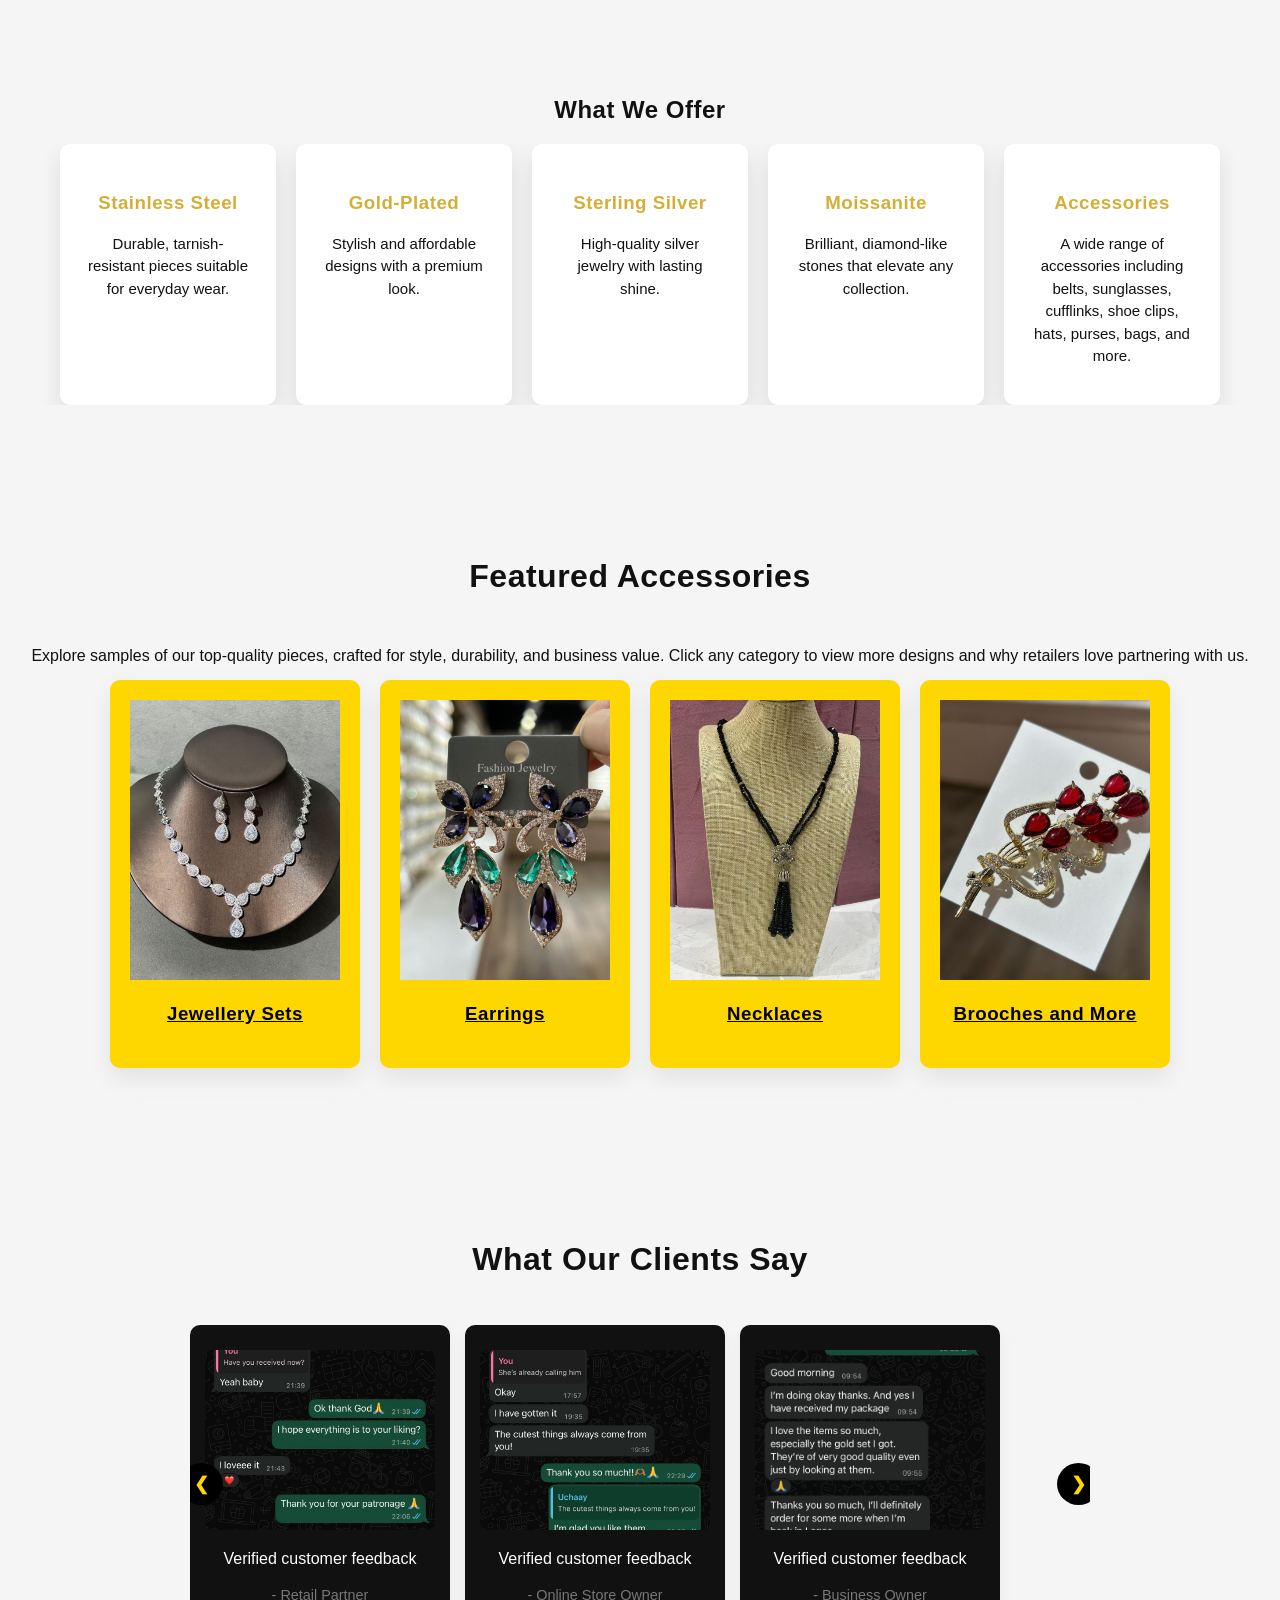
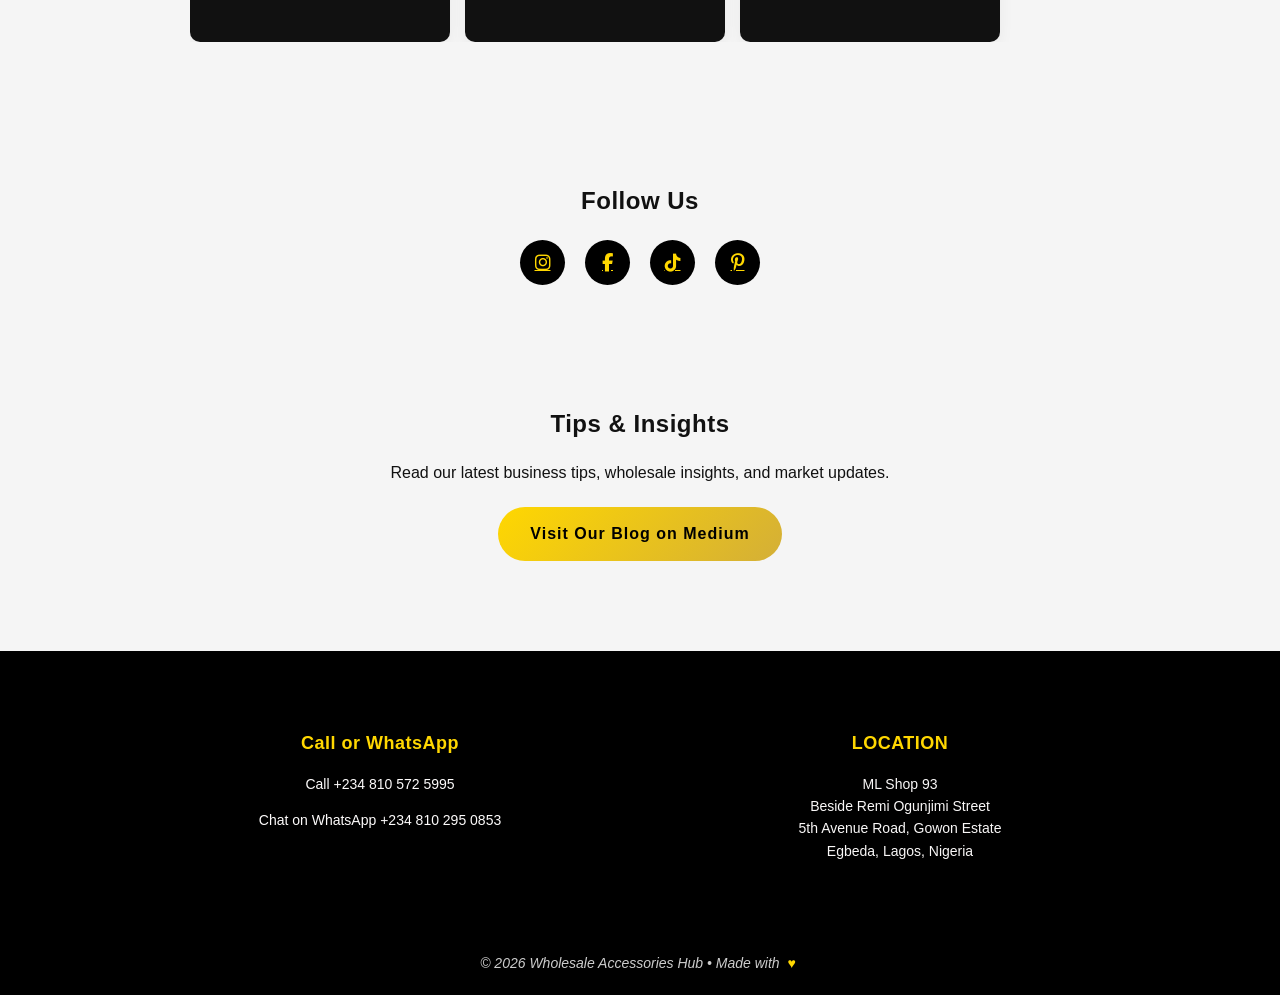
==== commit 78829c07: "Add contact information section with phone and location details to multiple pages" ====
--- a/index.html
+++ b/index.html
@@ -5,7 +5,10 @@
     <meta name="viewport" content="width=device-width, initial-scale=1.0" />
     <title>Wholesale Accessories Hub</title>
     <link rel="stylesheet" href="style.css" />
-    <link rel="stylesheet" href="https://cdnjs.cloudflare.com/ajax/libs/font-awesome/6.5.0/css/all.min.css">
+    <link
+      rel="stylesheet"
+      href="https://cdnjs.cloudflare.com/ajax/libs/font-awesome/6.5.0/css/all.min.css"
+    />
     <meta
       name="description"
       content="Wholesale Accessories Hub supplies high-quality accessories to retailers and businesses worldwide."
@@ -41,18 +44,26 @@
     </header>
 
     <section class="hero">
-  <div class="hero-slider">
-    <div class="slide" style="background-image: url('images/heroImg.png')"></div>
-    <div class="slide" style="background-image: url('images/heroImg0.png')"></div>
-    <div class="slide" style="background-image: url('images/heroImg1.png')"></div>
-  </div>
-
-  <!-- Only CTA -->
-  <div class="hero-cta">
-    <a href="contact.html" class="btn">Get in Touch</a>
-  </div>
-</section>
-
+      <div class="hero-slider">
+        <div
+          class="slide"
+          style="background-image: url(&quot;images/heroImg.png&quot;)"
+        ></div>
+        <div
+          class="slide"
+          style="background-image: url(&quot;images/heroImg0.png&quot;)"
+        ></div>
+        <div
+          class="slide"
+          style="background-image: url(&quot;images/heroImg1.png&quot;)"
+        ></div>
+      </div>
+
+      <!-- Only CTA -->
+      <div class="hero-cta">
+        <a href="contact.html" class="btn">Get in Touch</a>
+      </div>
+    </section>
 
     <section class="services reveal">
       <h2>Our Products</h2>
@@ -86,89 +97,88 @@
     </section>
 
     <section class="highlights">
-  <h2>What We Offer</h2>
-
-  <div class="cards-container">
-
-    <!-- Jewelry Material Cards -->
-    <div class="card">
-      <h3>Stainless Steel</h3>
-      <p>Durable, tarnish-resistant pieces suitable for everyday wear.</p>
-    </div>
-
-    <div class="card">
-      <h3>Gold-Plated</h3>
-      <p>Stylish and affordable designs with a premium look.</p>
-    </div>
-
-    <div class="card">
-      <h3>Sterling Silver</h3>
-      <p>High-quality silver jewelry with lasting shine.</p>
-    </div>
-
-    <div class="card">
-      <h3>Moissanite</h3>
-      <p>Brilliant, diamond-like stones that elevate any collection.</p>
-    </div>
-
-    <!-- Accessories Card -->
-    <div class="card wide">
-      <h3>Accessories</h3>
-      <p>
-        A wide range of accessories including belts, sunglasses, cufflinks,
-        shoe clips, hats, purses, bags, and more.
+      <h2>What We Offer</h2>
+
+      <div class="cards-container">
+        <!-- Jewelry Material Cards -->
+        <div class="card">
+          <h3>Stainless Steel</h3>
+          <p>Durable, tarnish-resistant pieces suitable for everyday wear.</p>
+        </div>
+
+        <div class="card">
+          <h3>Gold-Plated</h3>
+          <p>Stylish and affordable designs with a premium look.</p>
+        </div>
+
+        <div class="card">
+          <h3>Sterling Silver</h3>
+          <p>High-quality silver jewelry with lasting shine.</p>
+        </div>
+
+        <div class="card">
+          <h3>Moissanite</h3>
+          <p>Brilliant, diamond-like stones that elevate any collection.</p>
+        </div>
+
+        <!-- Accessories Card -->
+        <div class="card wide">
+          <h3>Accessories</h3>
+          <p>
+            A wide range of accessories including belts, sunglasses, cufflinks,
+            shoe clips, hats, purses, bags, and more.
+          </p>
+        </div>
+      </div>
+    </section>
+
+    <section class="catalog reveal">
+      <h2>Featured Accessories</h2>
+      <p class="catalog-intro">
+        Explore samples of our top-quality pieces, crafted for style,
+        durability, and business value. Click any category to view more designs
+        and why retailers love partnering with us.
       </p>
-    </div>
-
-  </div>
-</section>
-
-
-
-    <section class="catalog reveal">
-  <h2>Featured Accessories</h2>
-  <p class="catalog-intro">
-    Explore samples of our top-quality pieces, crafted for style, durability, and business value.
-    Click any category to view more designs and why retailers love partnering with us.
-  </p>
-
-  <div class="catalog-grid">
-    <a href="jewelry-sets.html" class="card catalog-card">
-      <img src="images/Set3.JPG" alt="Jewellery Sets" />
-      <h3>Jewellery Sets</h3>
-    </a>
-
-    <a href="earrings.html" class="card catalog-card">
-      <img src="images/Earring6.JPG" alt="Earrings" />
-      <h3>Earrings</h3>
-    </a>
-
-    <a href="necklaces.html" class="card catalog-card">
-      <img src="images/CrystalNecklace.JPG" alt="Necklaces" />
-      <h3>Necklaces</h3>
-    </a>
-
-    <a href="others.html" class="card catalog-card">
-      <img src="images/Brooch1.JPG" alt="Accessories and More" />
-      <h3>Brooches and More</h3>
-    </a>
-  </div>
-</section>
-
-    
-
-    
+
+      <div class="catalog-grid">
+        <a href="jewelry-sets.html" class="card catalog-card">
+          <img src="images/Set3.JPG" alt="Jewellery Sets" />
+          <h3>Jewellery Sets</h3>
+        </a>
+
+        <a href="earrings.html" class="card catalog-card">
+          <img src="images/Earring6.JPG" alt="Earrings" />
+          <h3>Earrings</h3>
+        </a>
+
+        <a href="necklaces.html" class="card catalog-card">
+          <img src="images/CrystalNecklace.JPG" alt="Necklaces" />
+          <h3>Necklaces</h3>
+        </a>
+
+        <a href="others.html" class="card catalog-card">
+          <img src="images/Brooch1.JPG" alt="Accessories and More" />
+          <h3>Brooches and More</h3>
+        </a>
+      </div>
+    </section>
+
     <section class="testimonials reveal">
       <h2>What Our Clients Say</h2>
 
-        <div class="testimonial-grid">
+      <div class="testimonial-slider">
+        <!-- Left Arrow -->
+        <button class="slider-btn prev">&#10094;</button>
+
+        <!-- Slider Track -->
+        <div class="testimonial-track">
           <div class="testimonial">
             <img
               src="images/Review0.jpeg"
               alt="Customer review screenshot"
               class="review-img"
             />
-              <p class="review-caption">Verified customer feedback</p>
+            <p class="review-caption">Verified customer feedback</p>
             <span>- Retail Partner</span>
           </div>
 
@@ -179,8 +189,6 @@
               class="review-img"
             />
             <p class="review-caption">Verified customer feedback</p>
-
-
             <span>- Online Store Owner</span>
           </div>
 
@@ -191,35 +199,47 @@
               class="review-img"
             />
             <p class="review-caption">Verified customer feedback</p>
-
             <span>- Business Owner</span>
           </div>
-        </div>
-      </section>
-    </section>
-
+
+          <!-- Add more testimonials (up to 10 or more) here -->
+        </div>
+
+        <!-- Right Arrow -->
+        <button class="slider-btn next">&#10095;</button>
+      </div>
+    </section>
 
     <section class="socials">
-  <h2>Follow Us</h2>
-
-  <div class="social-icons">
-    <a href="https://www.instagram.com/wholesaleaccessories_hub" target="_blank">
-      <i class="fab fa-instagram"></i>
-    </a>
-
-    <a href="https://www.facebook.com/wholesaleaccessories_hub" target="_blank">
-      <i class="fab fa-facebook-f"></i>
-    </a>
-
-    <a href="https://www.tiktok.com/@wholesaleaccessories_hub?_r=1&_t=ZN-9608dkukqTm" target="_blank">
-      <i class="fab fa-tiktok"></i>
-    </a>
-
-    <a href="https://pin.it/15yT0TCZw" target="_blank">
-      <i class="fab fa-pinterest-p"></i>
-    </a>
-  </div>
-</section>
+      <h2>Follow Us</h2>
+
+      <div class="social-icons">
+        <a
+          href="https://www.instagram.com/wholesaleaccessories_hub"
+          target="_blank"
+        >
+          <i class="fab fa-instagram"></i>
+        </a>
+
+        <a
+          href="https://www.facebook.com/wholesaleaccessories_hub"
+          target="_blank"
+        >
+          <i class="fab fa-facebook-f"></i>
+        </a>
+
+        <a
+          href="https://www.tiktok.com/@wholesaleaccessories_hub?_r=1&_t=ZN-9608dkukqTm"
+          target="_blank"
+        >
+          <i class="fab fa-tiktok"></i>
+        </a>
+
+        <a href="https://pin.it/15yT0TCZw" target="_blank">
+          <i class="fab fa-pinterest-p"></i>
+        </a>
+      </div>
+    </section>
 
     <section class="blog">
       <h2>Tips & Insights</h2>
@@ -232,6 +252,29 @@
       </a>
     </section>
 
+    <section class="contact-info">
+      <div class="contact-info-container">
+        <div class="info-item">
+          <h3>Call or WhatsApp</h3>
+          <p><a href="tel:+2348105725995">Call +234 810 572 5995</a></p>
+          <p>
+            <a href="https://wa.me/2348102950853" target="_blank">
+              Chat on WhatsApp +234 810 295 0853
+            </a>
+          </p>
+        </div>
+
+        <div class="info-item">
+          <h3>LOCATION</h3>
+          <p>
+            ML Shop 93<br />
+            Beside Remi Ogunjimi Street<br />
+            5th Avenue Road, Gowon Estate<br />
+            Egbeda, Lagos, Nigeria
+          </p>
+        </div>
+      </div>
+    </section>
     <footer>
       <p class="footer-text">
         © 2026 Wholesale Accessories Hub • Made with
--- a/style.css
+++ b/style.css
@@ -509,13 +509,9 @@
 }
 
 .testimonial-grid {
-  background: #fff;
-  padding: 20px;
-  gap: 20px;
-  margin-top: 30px;
-  grid-template-columns: repeat(auto-fit, minmax(250px, 1fr));
-  box-sizing: inherit;
-}
+  display: none;
+}
+
 .review-img {
   width: 100%;
   height: auto;
@@ -1200,3 +1196,111 @@
 .hero-cta {
   z-index: 2;
 }
+.social-icons {
+  display: flex;
+  justify-content: center;
+  gap: 20px;
+  margin-top: 20px;
+}
+
+.social-icons a {
+  width: 45px;
+  height: 45px;
+  background: #000;
+  color: gold;
+  display: flex;
+  align-items: center;
+  justify-content: center;
+  border-radius: 50%;
+  font-size: 18px;
+  transition: 0.3s ease;
+}
+
+.social-icons a:hover {
+  background: gold;
+  color: #000;
+  transform: translateY(-4px);
+}
+
+/* =========================
+   TESTIMONIAL SLIDER
+========================= */
+
+.testimonial-slider {
+  position: relative;
+  max-width: 900px; /* controls overall width */
+  margin: auto;
+  overflow: hidden;
+}
+
+/* horizontal track */
+.testimonial-track {
+  display: flex;
+  gap: 15px;
+  transition: transform 0.4s ease;
+}
+
+/* smaller cards */
+.testimonial {
+  min-width: 260px; /* 👈 smaller than before */
+  max-width: 260px;
+  padding: 25px 15px; /* reduced padding */
+}
+
+/* image slightly smaller */
+.review-img {
+  max-height: 180px;
+  object-fit: cover;
+}
+
+/* arrows */
+.slider-btn {
+  position: absolute;
+  top: 50%;
+  transform: translateY(-50%);
+  background: #000;
+  color: gold;
+  border: none;
+  padding: 10px 14px;
+  cursor: pointer;
+  border-radius: 50%;
+  font-size: 18px;
+  z-index: 5;
+  transition: 0.3s;
+}
+
+.slider-btn:hover {
+  background: gold;
+  color: #000;
+}
+
+.prev {
+  left: -10px;
+}
+
+.next {
+  right: -10px;
+}
+
+.testimonial {
+  transition: 0.3s ease;
+}
+
+.testimonial:hover {
+  transform: translateY(-5px);
+}
+
+@media (max-width: 768px) {
+  .testimonial {
+    min-width: 80%;
+    max-width: 80%;
+  }
+
+  .prev {
+    left: 5px;
+  }
+
+  .next {
+    right: 5px;
+  }
+}
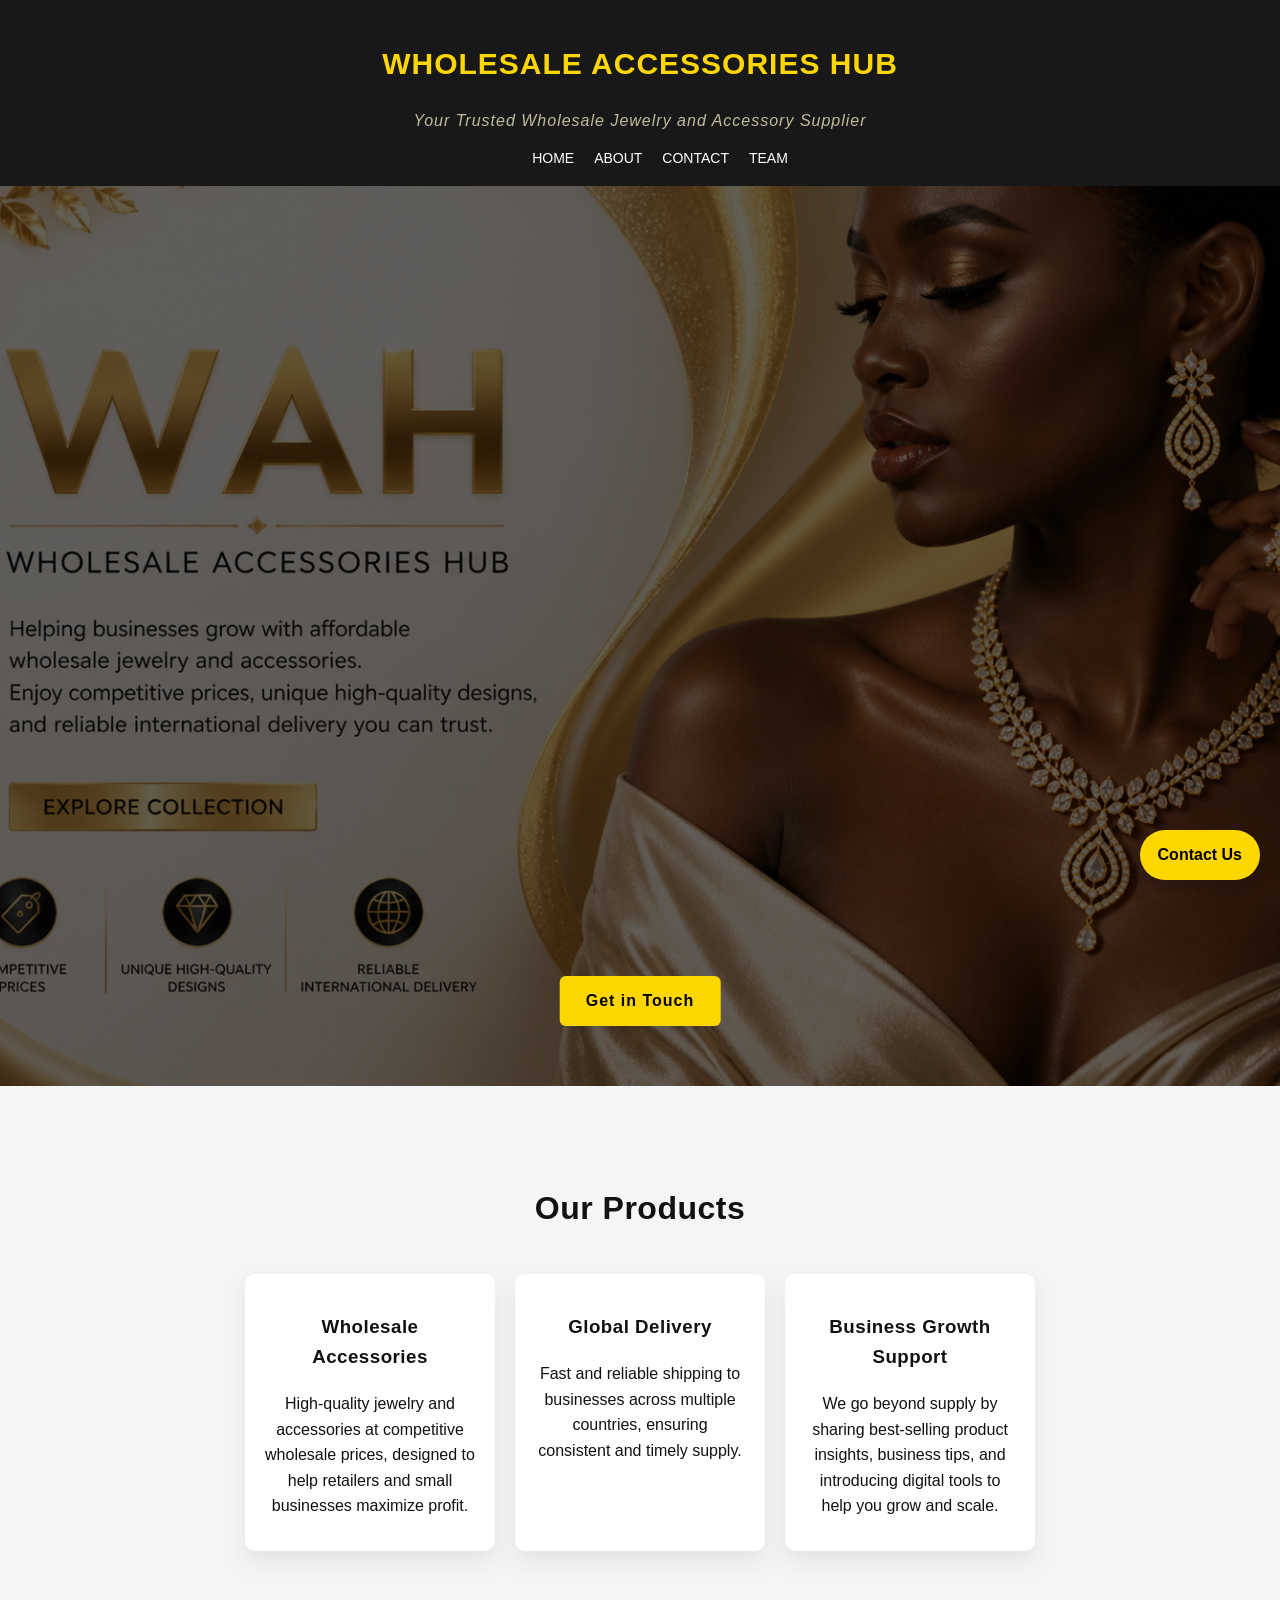
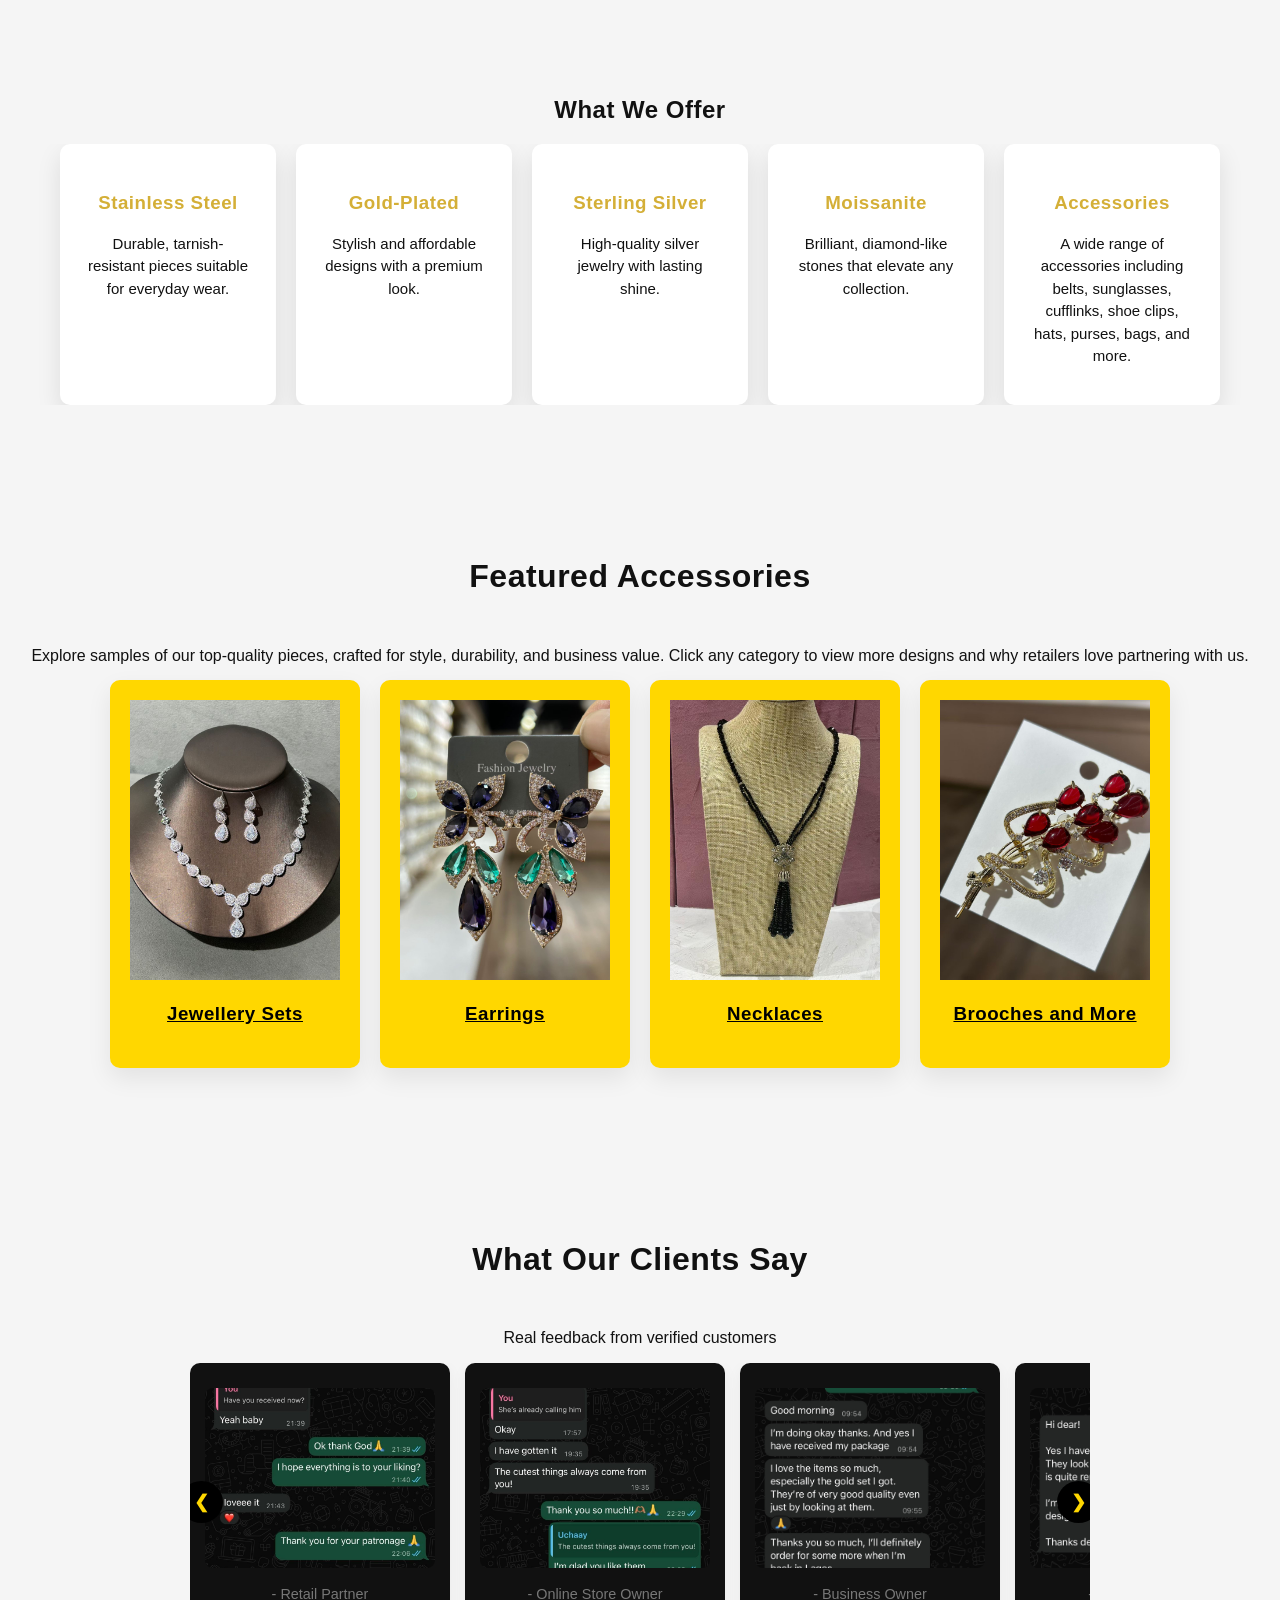
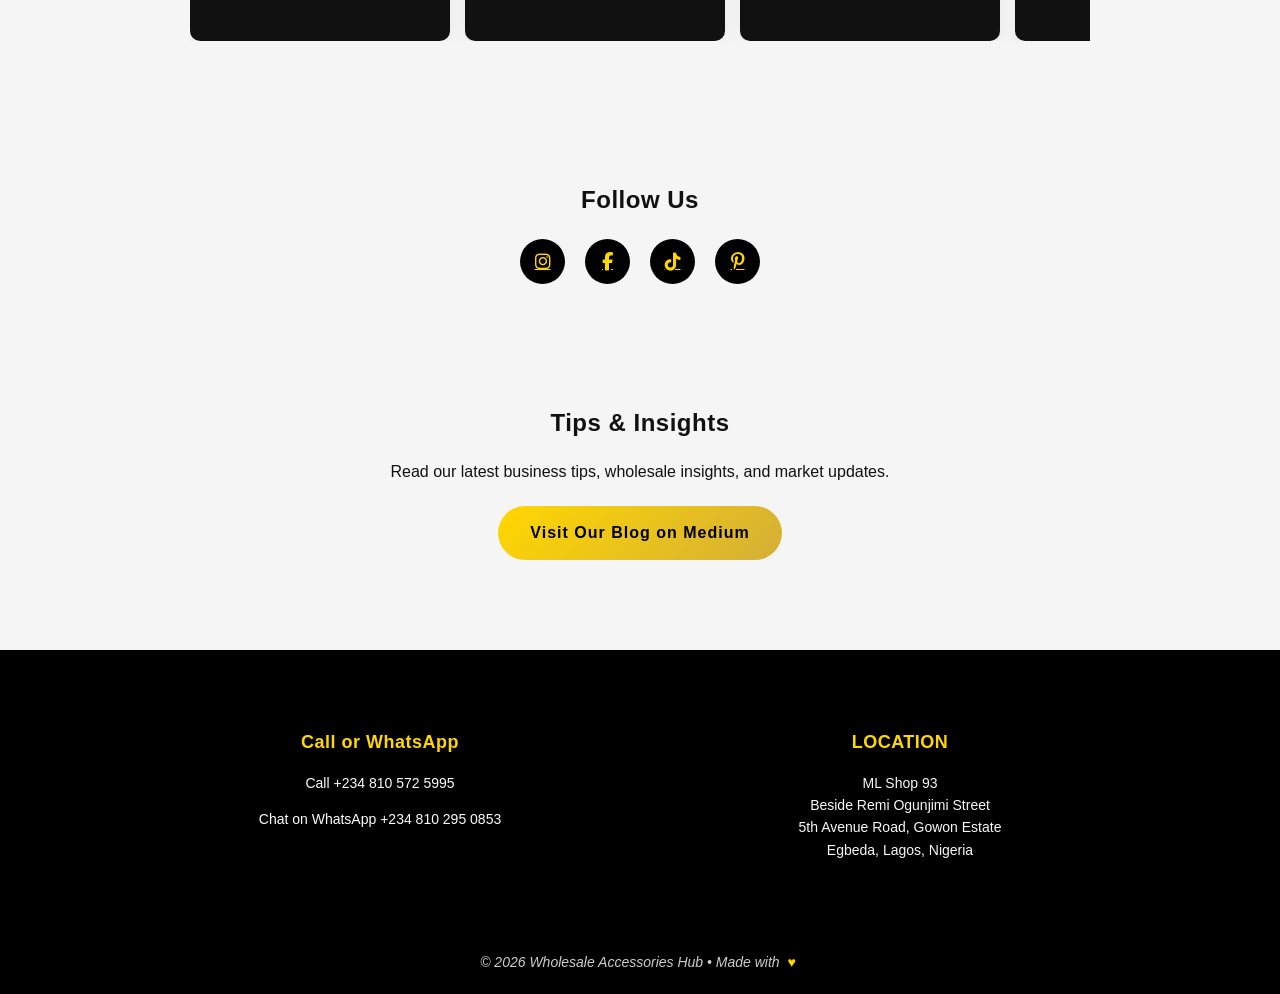
==== commit 87a4d058: "Add subtitles and additional testimonials to the testimonials section for enhanced customer feedback" ====
--- a/index.html
+++ b/index.html
@@ -165,7 +165,7 @@
 
     <section class="testimonials reveal">
       <h2>What Our Clients Say</h2>
-
+      <p class="section-subtitle">Real feedback from verified customers</p>
       <div class="testimonial-slider">
         <!-- Left Arrow -->
         <button class="slider-btn prev">&#10094;</button>
@@ -178,7 +178,7 @@
               alt="Customer review screenshot"
               class="review-img"
             />
-            <p class="review-caption">Verified customer feedback</p>
+
             <span>- Retail Partner</span>
           </div>
 
@@ -188,7 +188,7 @@
               alt="Customer review screenshot"
               class="review-img"
             />
-            <p class="review-caption">Verified customer feedback</p>
+
             <span>- Online Store Owner</span>
           </div>
 
@@ -198,7 +198,17 @@
               alt="Customer review screenshot"
               class="review-img"
             />
-            <p class="review-caption">Verified customer feedback</p>
+
+            <span>- Business Owner</span>
+          </div>
+
+          <div class="testimonial">
+            <img
+              src="images/Review.jpg"
+              alt="Customer review screenshot"
+              class="review-img"
+            />
+
             <span>- Business Owner</span>
           </div>
 
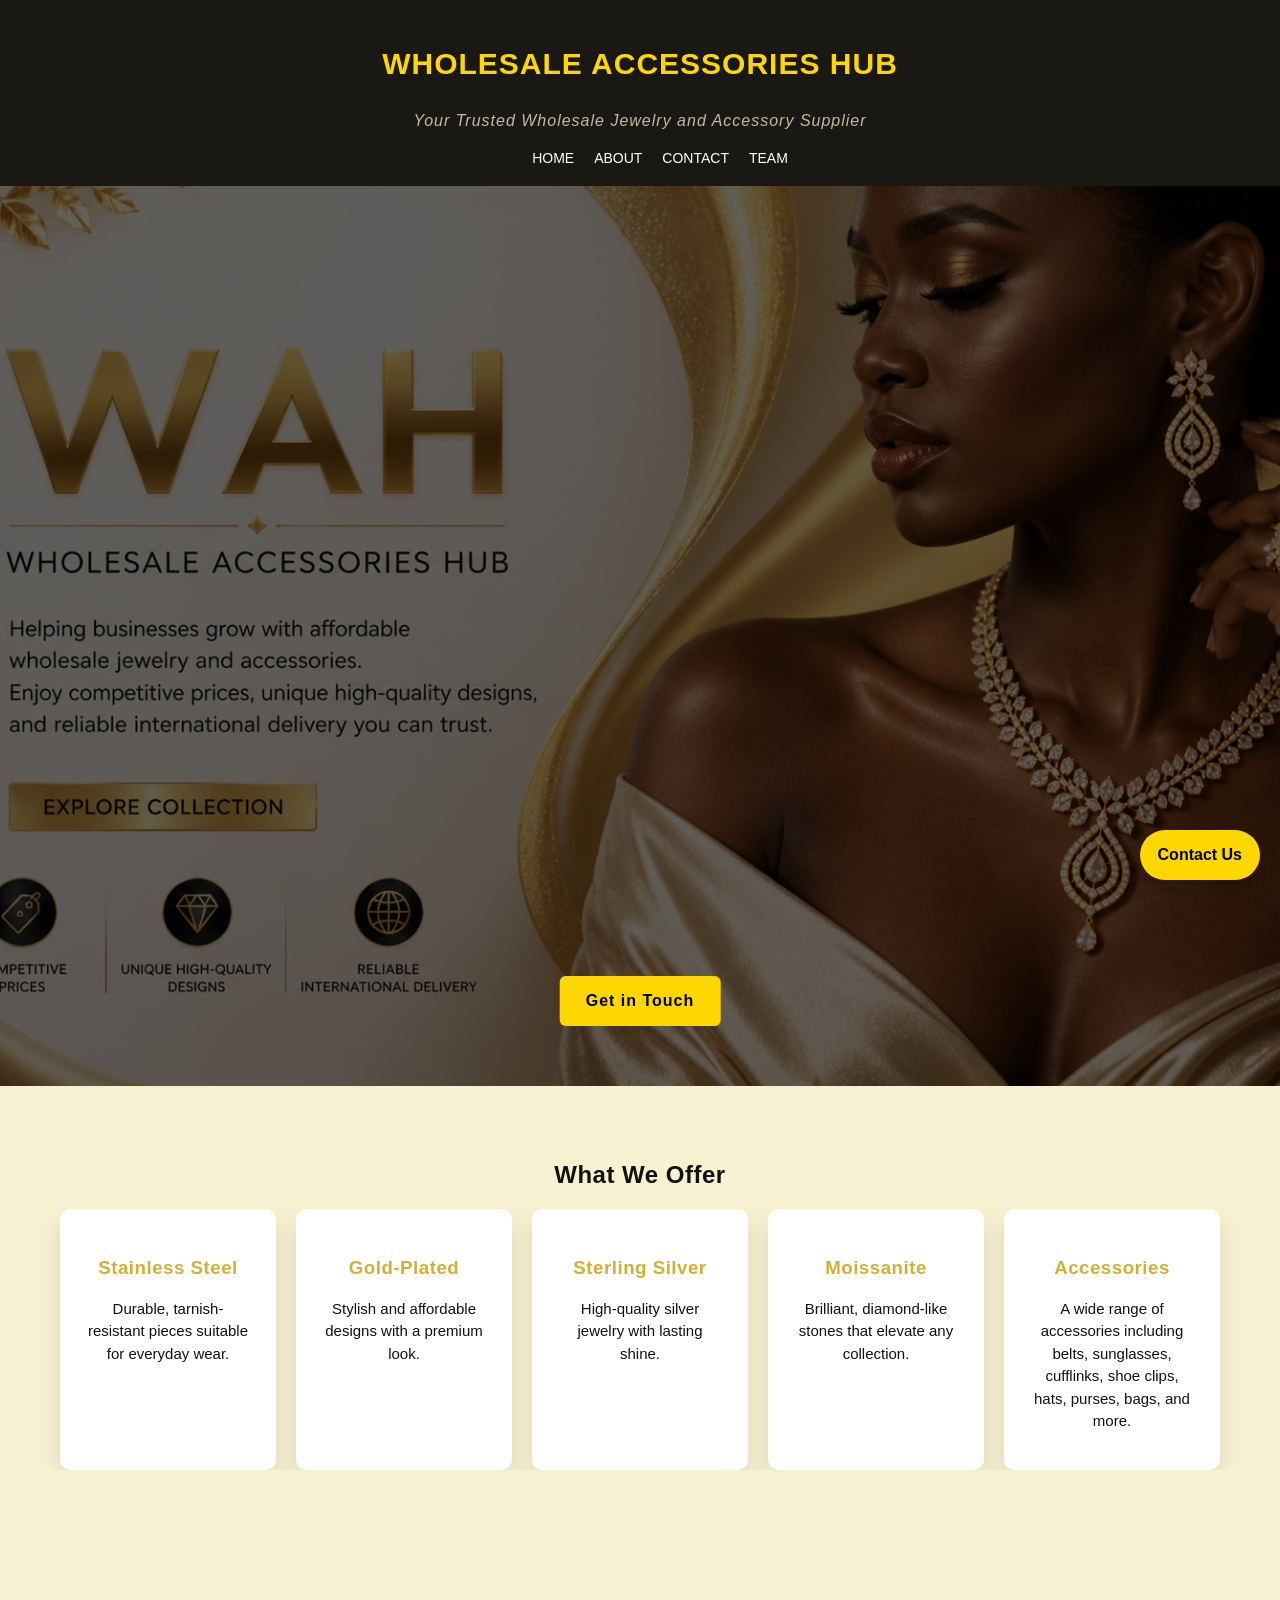
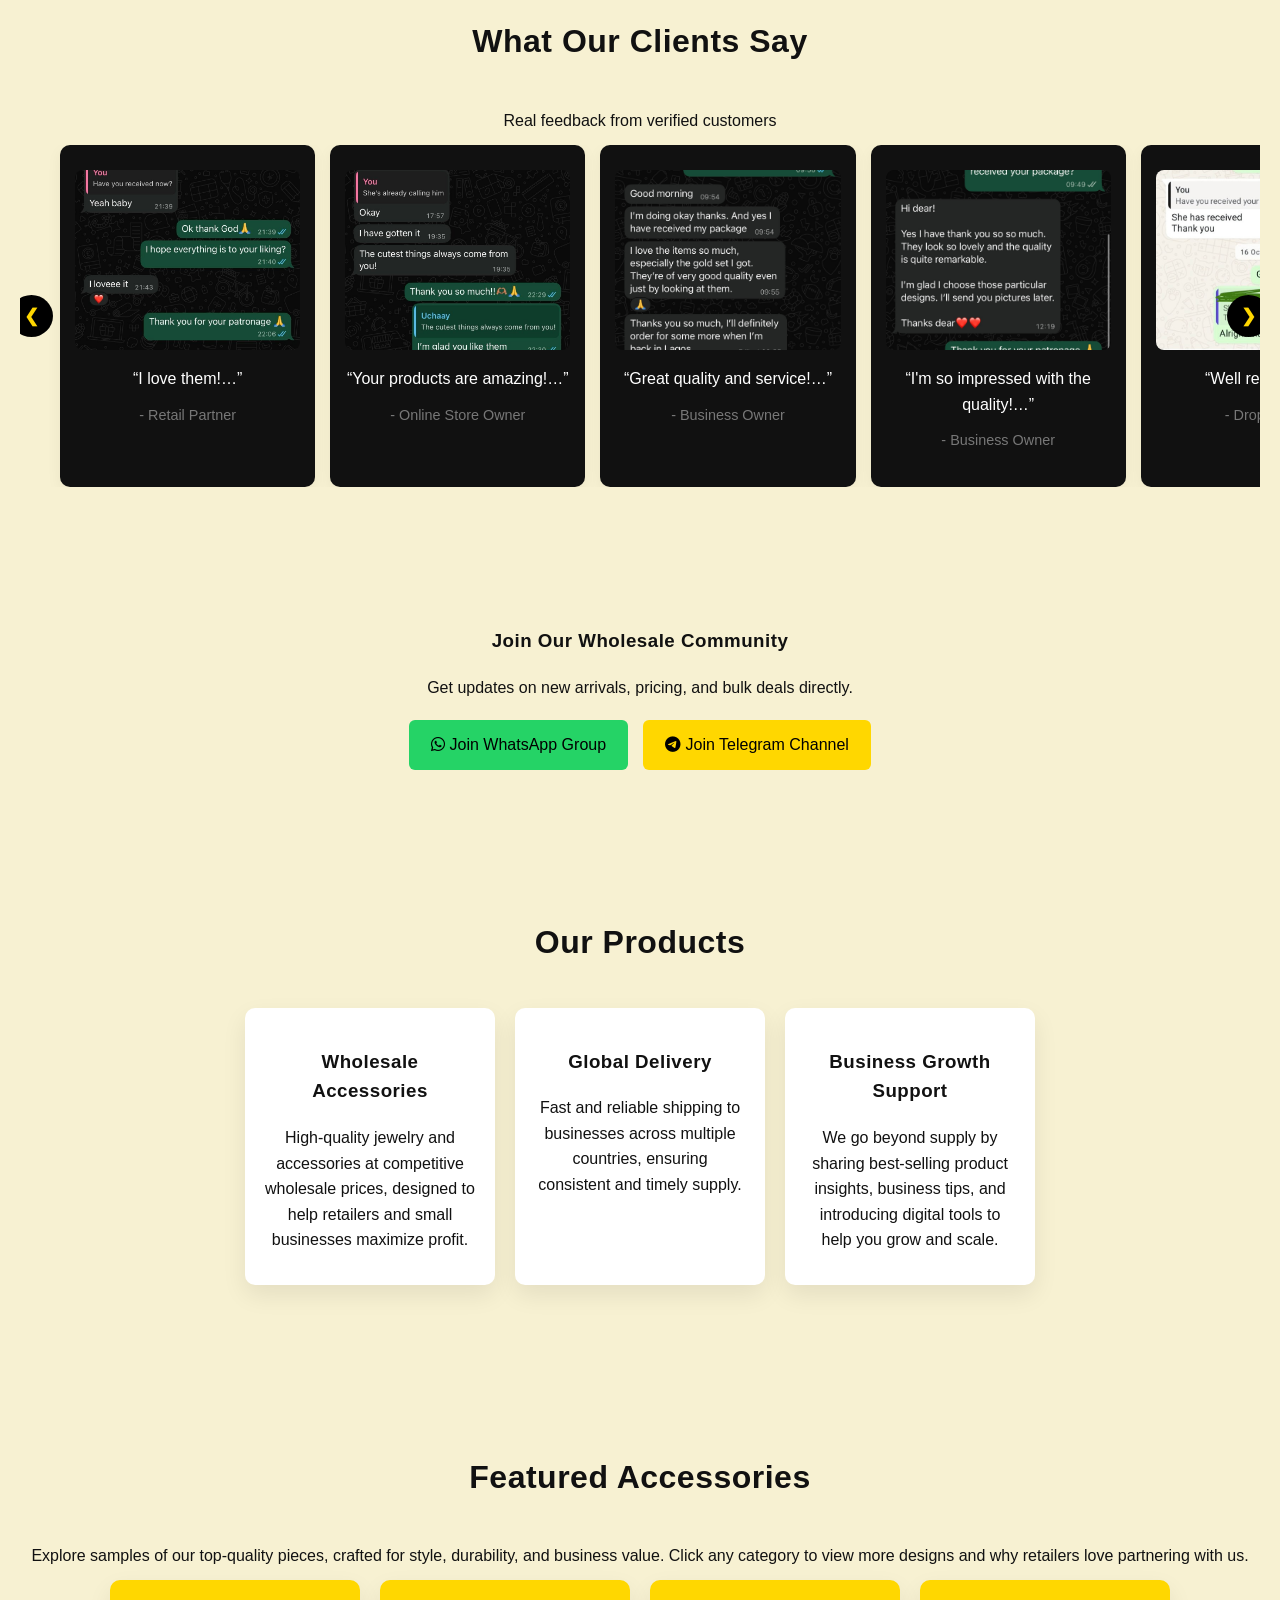
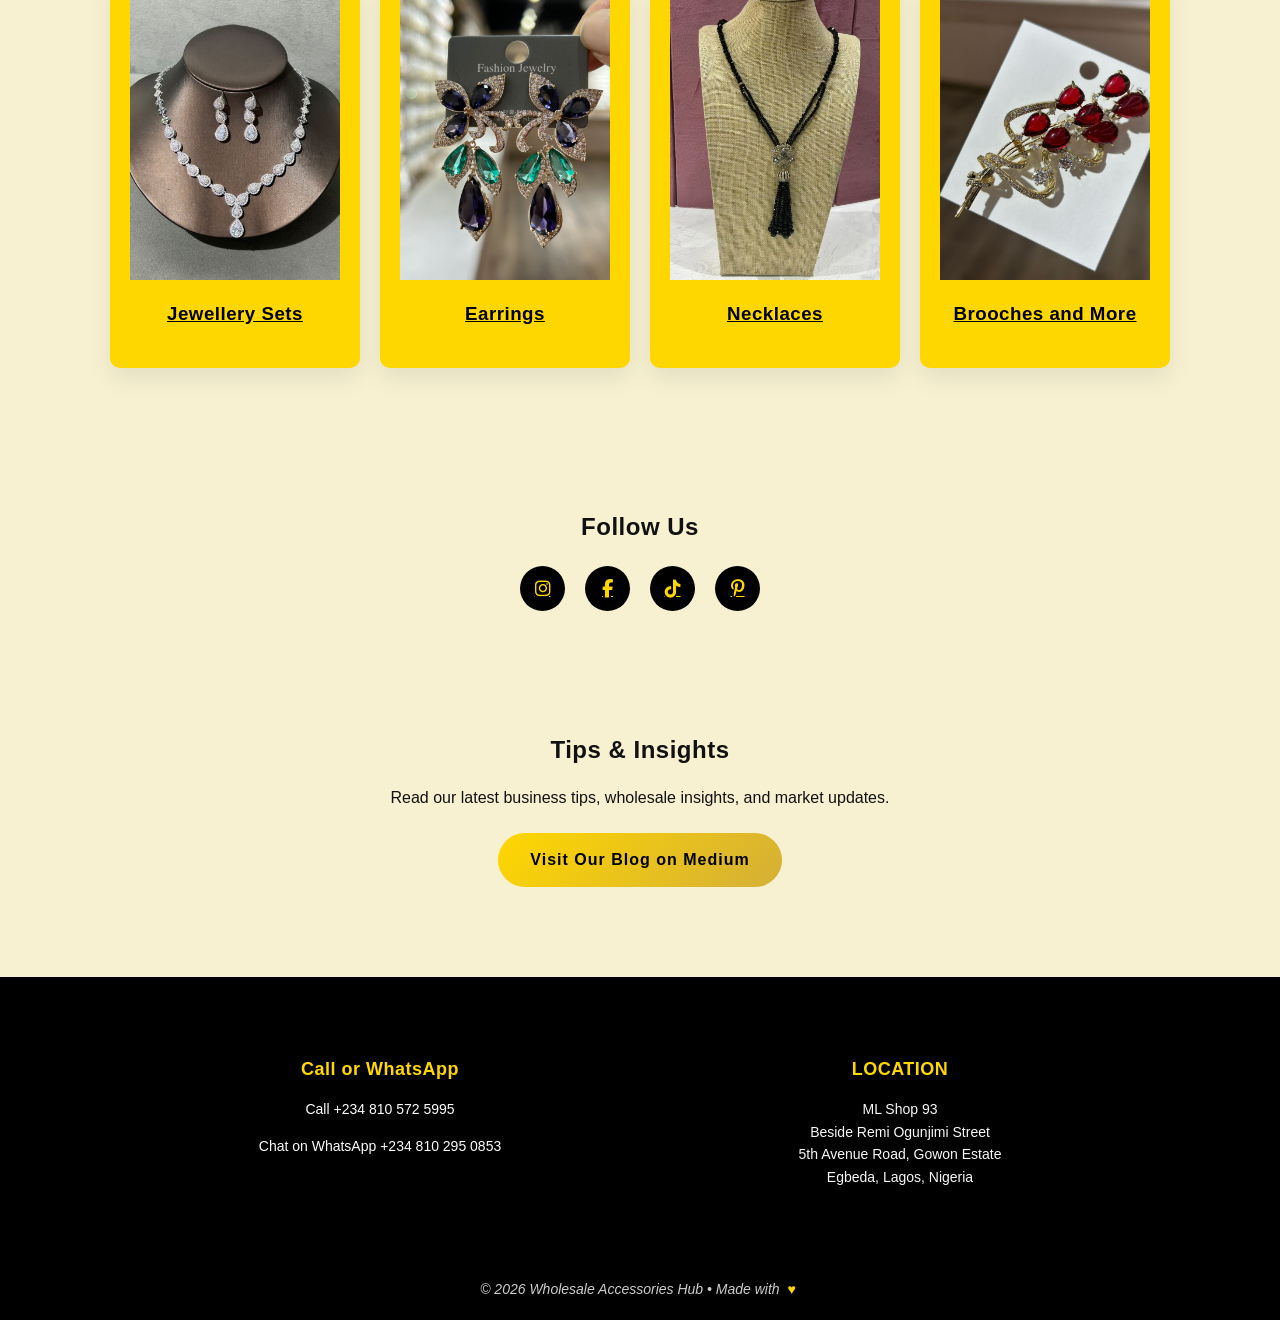
==== commit 61c931b8: "Update testimonial slider functionality, enhance product sections, and fix CSS background color" ====
--- a/index.html
+++ b/index.html
@@ -55,7 +55,7 @@
         ></div>
         <div
           class="slide"
-          style="background-image: url(&quot;images/heroImg1.png&quot;)"
+          style="background-image: url(&quot;images/heroImg5.png&quot;)"
         ></div>
       </div>
 
@@ -65,6 +65,120 @@
       </div>
     </section>
 
+    <section class="highlights">
+      <h2>What We Offer</h2>
+
+      <div class="cards-container">
+        <!-- Jewelry Material Cards -->
+        <div class="card">
+          <h3>Stainless Steel</h3>
+          <p>Durable, tarnish-resistant pieces suitable for everyday wear.</p>
+        </div>
+
+        <div class="card">
+          <h3>Gold-Plated</h3>
+          <p>Stylish and affordable designs with a premium look.</p>
+        </div>
+
+        <div class="card">
+          <h3>Sterling Silver</h3>
+          <p>High-quality silver jewelry with lasting shine.</p>
+        </div>
+
+        <div class="card">
+          <h3>Moissanite</h3>
+          <p>Brilliant, diamond-like stones that elevate any collection.</p>
+        </div>
+
+        <!-- Accessories Card -->
+        <div class="card wide">
+          <h3>Accessories</h3>
+          <p>
+            A wide range of accessories including belts, sunglasses, cufflinks,
+            shoe clips, hats, purses, bags, and more.
+          </p>
+        </div>
+      </div>
+    </section>
+    <section class="testimonials reveal">
+      <h2>What Our Clients Say</h2>
+      <p class="section-subtitle">Real feedback from verified customers</p>
+
+      <div class="testimonial-slider">
+        <!-- Left Arrow -->
+        <button class="slider-btn prev">&#10094;</button>
+
+        <!-- Slider Track -->
+        <div class="testimonial-track">
+          <div class="testimonial">
+            <img src="images/Review0.jpeg" class="review-img" />
+            <p class="review-text">“I love them!…”</p>
+            <span>- Retail Partner</span>
+          </div>
+
+          <div class="testimonial">
+            <img src="images/Review1.jpeg" class="review-img" />
+            <p class="review-text">“Your products are amazing!…”</p>
+            <span>- Online Store Owner</span>
+          </div>
+
+          <div class="testimonial">
+            <img src="images/Review2.jpg" class="review-img" />
+            <p class="review-text">“Great quality and service!…”</p>
+            <span>- Business Owner</span>
+          </div>
+
+          <div class="testimonial">
+            <img src="images/Review.jpg" class="review-img" />
+            <p class="review-text">“I'm so impressed with the quality!…”</p>
+            <span>- Business Owner</span>
+          </div>
+
+          <div class="testimonial">
+            <img src="images/Review3.jpeg" class="review-img" />
+            <p class="review-text">“Well received!…”</p>
+            <span>- Dropshipper</span>
+          </div>
+
+          <div class="testimonial">
+            <img src="images/Review4.jpg" class="review-img" />
+            <p class="review-text">“Beautiful design!…”</p>
+            <span>- Business Owner</span>
+          </div>
+
+          <!-- Add more here -->
+        </div>
+
+        <!-- Right Arrow -->
+        <button class="slider-btn next">&#10095;</button>
+      </div>
+    </section>
+
+    <section class="mid-cta">
+      <h3>Join Our Wholesale Community</h3>
+      <p>Get updates on new arrivals, pricing, and bulk deals directly.</p>
+
+      <div class="cta-buttons">
+        <a
+          href="https://chat.whatsapp.com/FH2YsJmrGeULAprEXV38Tf?mode=gi_t
+
+"
+          target="_blank"
+          class="cta-btn whatsapp"
+        >
+          <i class="fab fa-whatsapp"></i> Join WhatsApp Group
+        </a>
+
+        <a
+          href="https://t.me/+wX6Nkrva7kMwZTM0"
+          target="_blank"
+          class="cta-btn telegram"
+        >
+          <i class="fab fa-telegram-plane"></i> Join Telegram Channel
+        </a>
+      </div>
+    </section>
+
     <section class="services reveal">
       <h2>Our Products</h2>
       <div class="service-grid">
@@ -91,42 +205,6 @@
             We go beyond supply by sharing best-selling product insights,
             business tips, and introducing digital tools to help you grow and
             scale.
-          </p>
-        </div>
-      </div>
-    </section>
-
-    <section class="highlights">
-      <h2>What We Offer</h2>
-
-      <div class="cards-container">
-        <!-- Jewelry Material Cards -->
-        <div class="card">
-          <h3>Stainless Steel</h3>
-          <p>Durable, tarnish-resistant pieces suitable for everyday wear.</p>
-        </div>
-
-        <div class="card">
-          <h3>Gold-Plated</h3>
-          <p>Stylish and affordable designs with a premium look.</p>
-        </div>
-
-        <div class="card">
-          <h3>Sterling Silver</h3>
-          <p>High-quality silver jewelry with lasting shine.</p>
-        </div>
-
-        <div class="card">
-          <h3>Moissanite</h3>
-          <p>Brilliant, diamond-like stones that elevate any collection.</p>
-        </div>
-
-        <!-- Accessories Card -->
-        <div class="card wide">
-          <h3>Accessories</h3>
-          <p>
-            A wide range of accessories including belts, sunglasses, cufflinks,
-            shoe clips, hats, purses, bags, and more.
           </p>
         </div>
       </div>
@@ -163,63 +241,6 @@
       </div>
     </section>
 
-    <section class="testimonials reveal">
-      <h2>What Our Clients Say</h2>
-      <p class="section-subtitle">Real feedback from verified customers</p>
-      <div class="testimonial-slider">
-        <!-- Left Arrow -->
-        <button class="slider-btn prev">&#10094;</button>
-
-        <!-- Slider Track -->
-        <div class="testimonial-track">
-          <div class="testimonial">
-            <img
-              src="images/Review0.jpeg"
-              alt="Customer review screenshot"
-              class="review-img"
-            />
-
-            <span>- Retail Partner</span>
-          </div>
-
-          <div class="testimonial">
-            <img
-              src="images/Review1.jpeg"
-              alt="Customer review screenshot"
-              class="review-img"
-            />
-
-            <span>- Online Store Owner</span>
-          </div>
-
-          <div class="testimonial">
-            <img
-              src="images/Review2.jpg"
-              alt="Customer review screenshot"
-              class="review-img"
-            />
-
-            <span>- Business Owner</span>
-          </div>
-
-          <div class="testimonial">
-            <img
-              src="images/Review.jpg"
-              alt="Customer review screenshot"
-              class="review-img"
-            />
-
-            <span>- Business Owner</span>
-          </div>
-
-          <!-- Add more testimonials (up to 10 or more) here -->
-        </div>
-
-        <!-- Right Arrow -->
-        <button class="slider-btn next">&#10095;</button>
-      </div>
-    </section>
-
     <section class="socials">
       <h2>Follow Us</h2>
 
--- a/style.css
+++ b/style.css
@@ -20,7 +20,7 @@
 }
 body {
   margin: 0;
-  background: #f5f5f5; /* off-white */
+  background: #f7f1d2;
   color: #111;
   font-family: Arial, Helvetica, sans-serif;
   line-height: 1.6;
@@ -432,7 +432,7 @@
 /* section spacing (for layout consistency) */
 .contact-section {
   padding: 40px 20px;
-  background: #f5f5f5;
+  background: ##f7f1d2;
 }
 
 /* =========================
@@ -1228,9 +1228,10 @@
 
 .testimonial-slider {
   position: relative;
-  max-width: 900px; /* controls overall width */
+  max-width: 1300px; /* controls overall width */
   margin: auto;
   overflow: hidden;
+  padding: 0 40px;
 }
 
 /* horizontal track */
@@ -1242,8 +1243,8 @@
 
 /* smaller cards */
 .testimonial {
-  min-width: 260px; /* 👈 smaller than before */
-  max-width: 260px;
+  min-width: 22%; /* 👈 smaller than before */
+  max-width: 19%;
   padding: 25px 15px; /* reduced padding */
 }
 
@@ -1290,17 +1291,23 @@
   transform: translateY(-5px);
 }
 
+@media (max-width: 1024px) {
+  .testimonial {
+    min-width: 30%;
+    max-width: 80%;
+  }
+
+  .prev {
+    left: 5px;
+  }
+
+  .next {
+    right: 5px;
+  }
+}
+
 @media (max-width: 768px) {
   .testimonial {
-    min-width: 80%;
-    max-width: 80%;
-  }
-
-  .prev {
-    left: 5px;
-  }
-
-  .next {
-    right: 5px;
-  }
-}
+    min-width: 80%; /* 1 item mobile */
+  }
+}
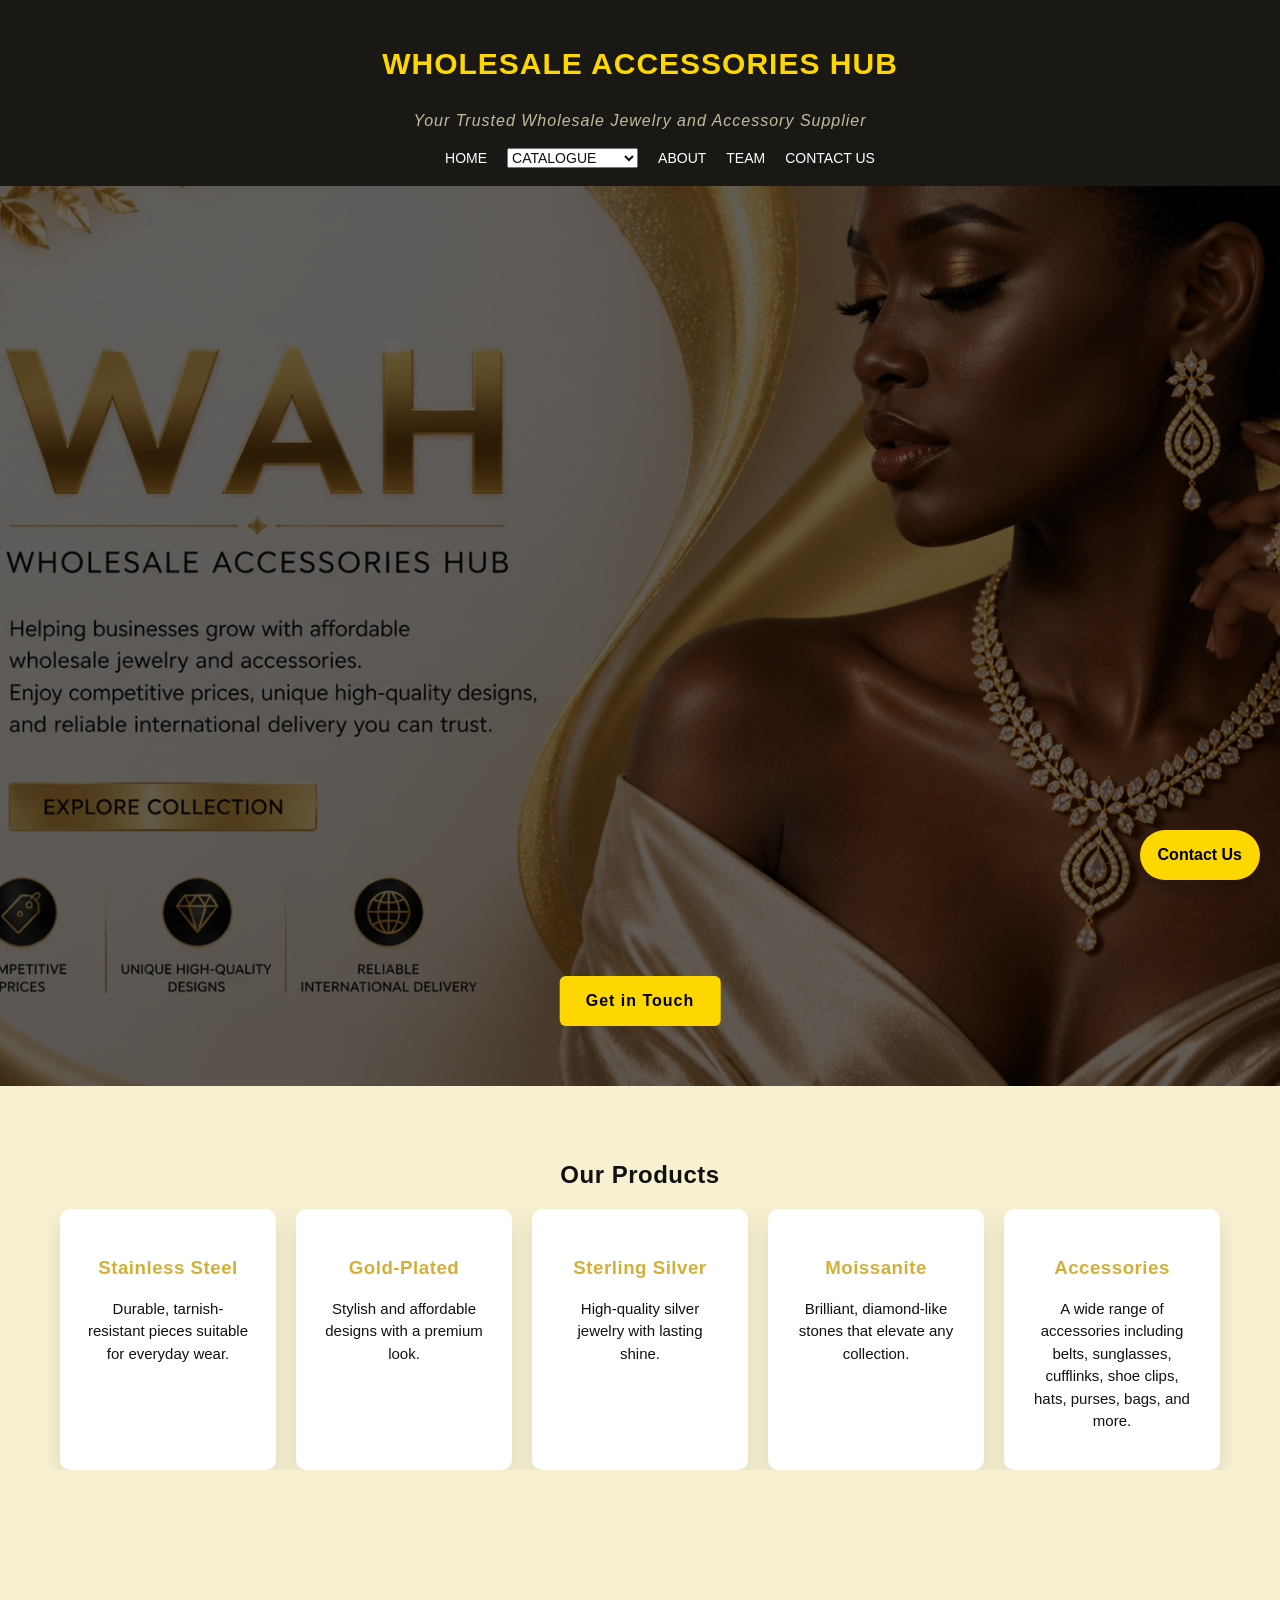
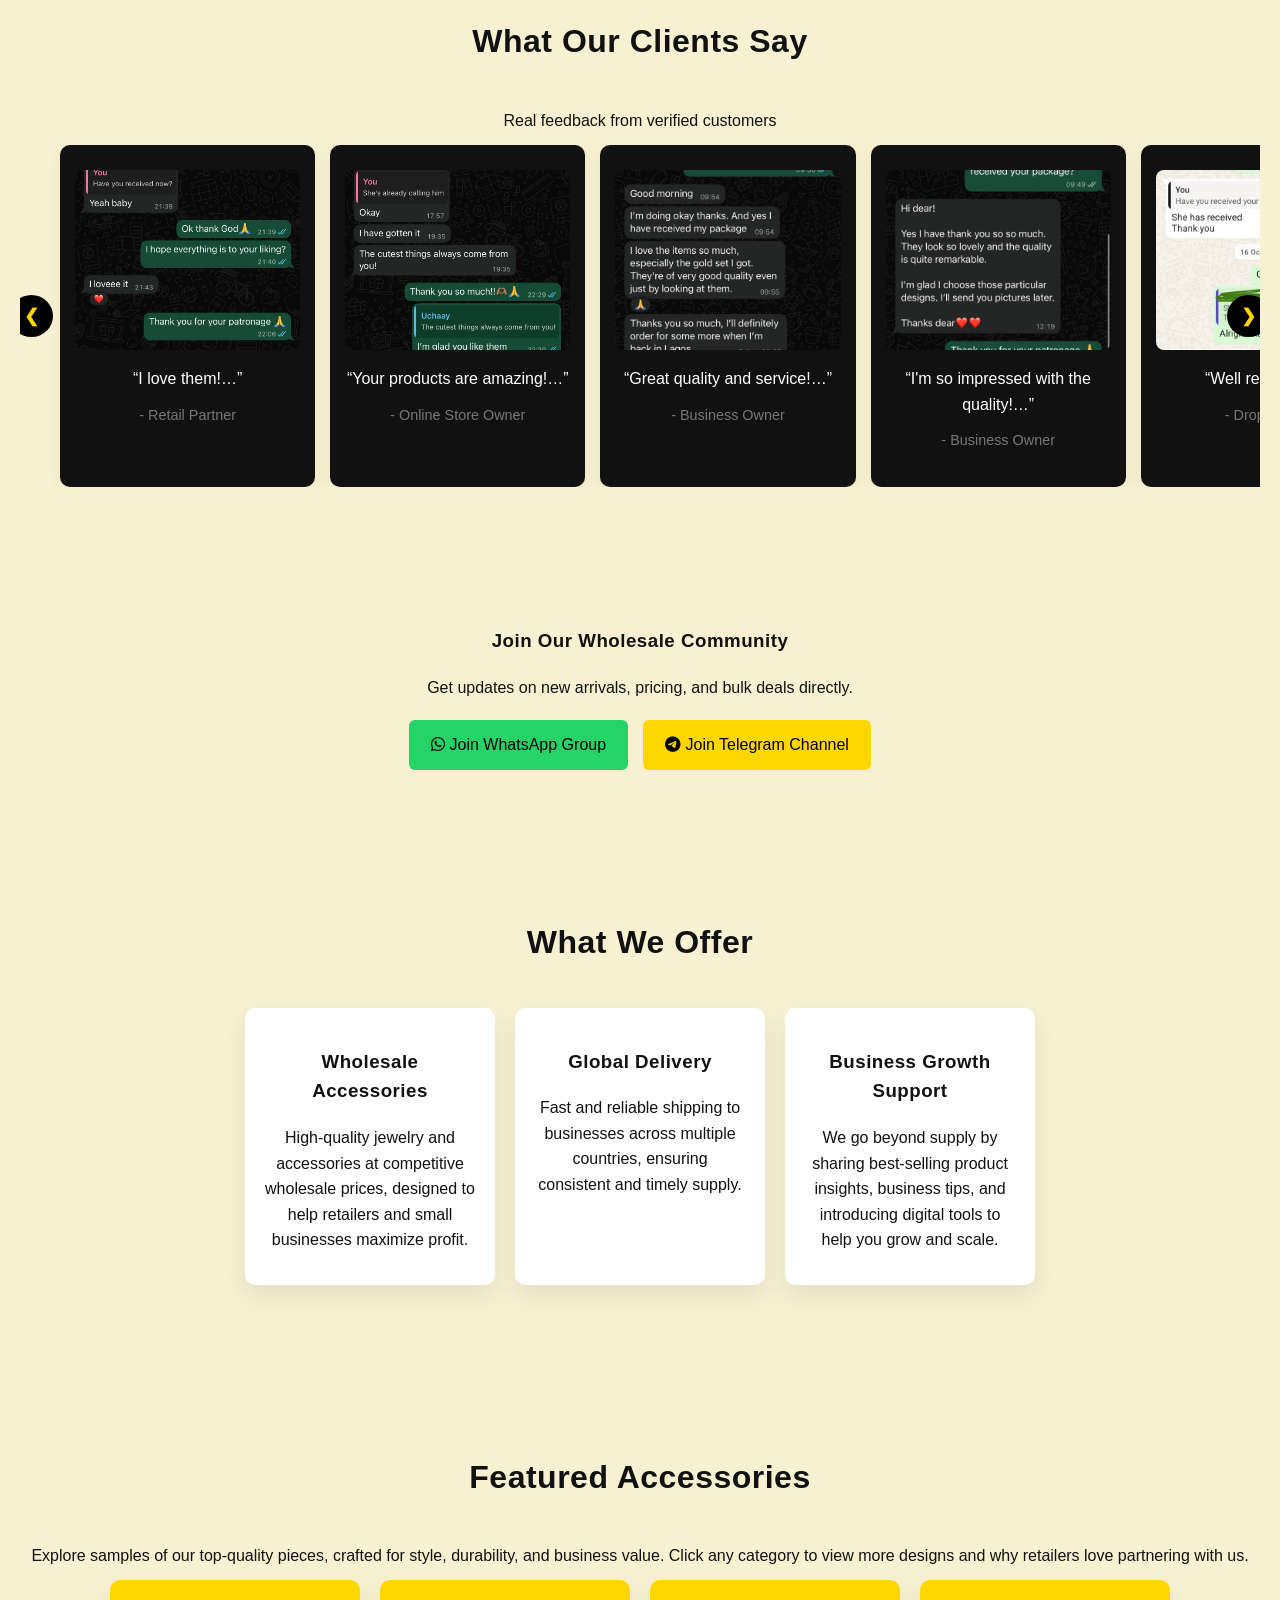
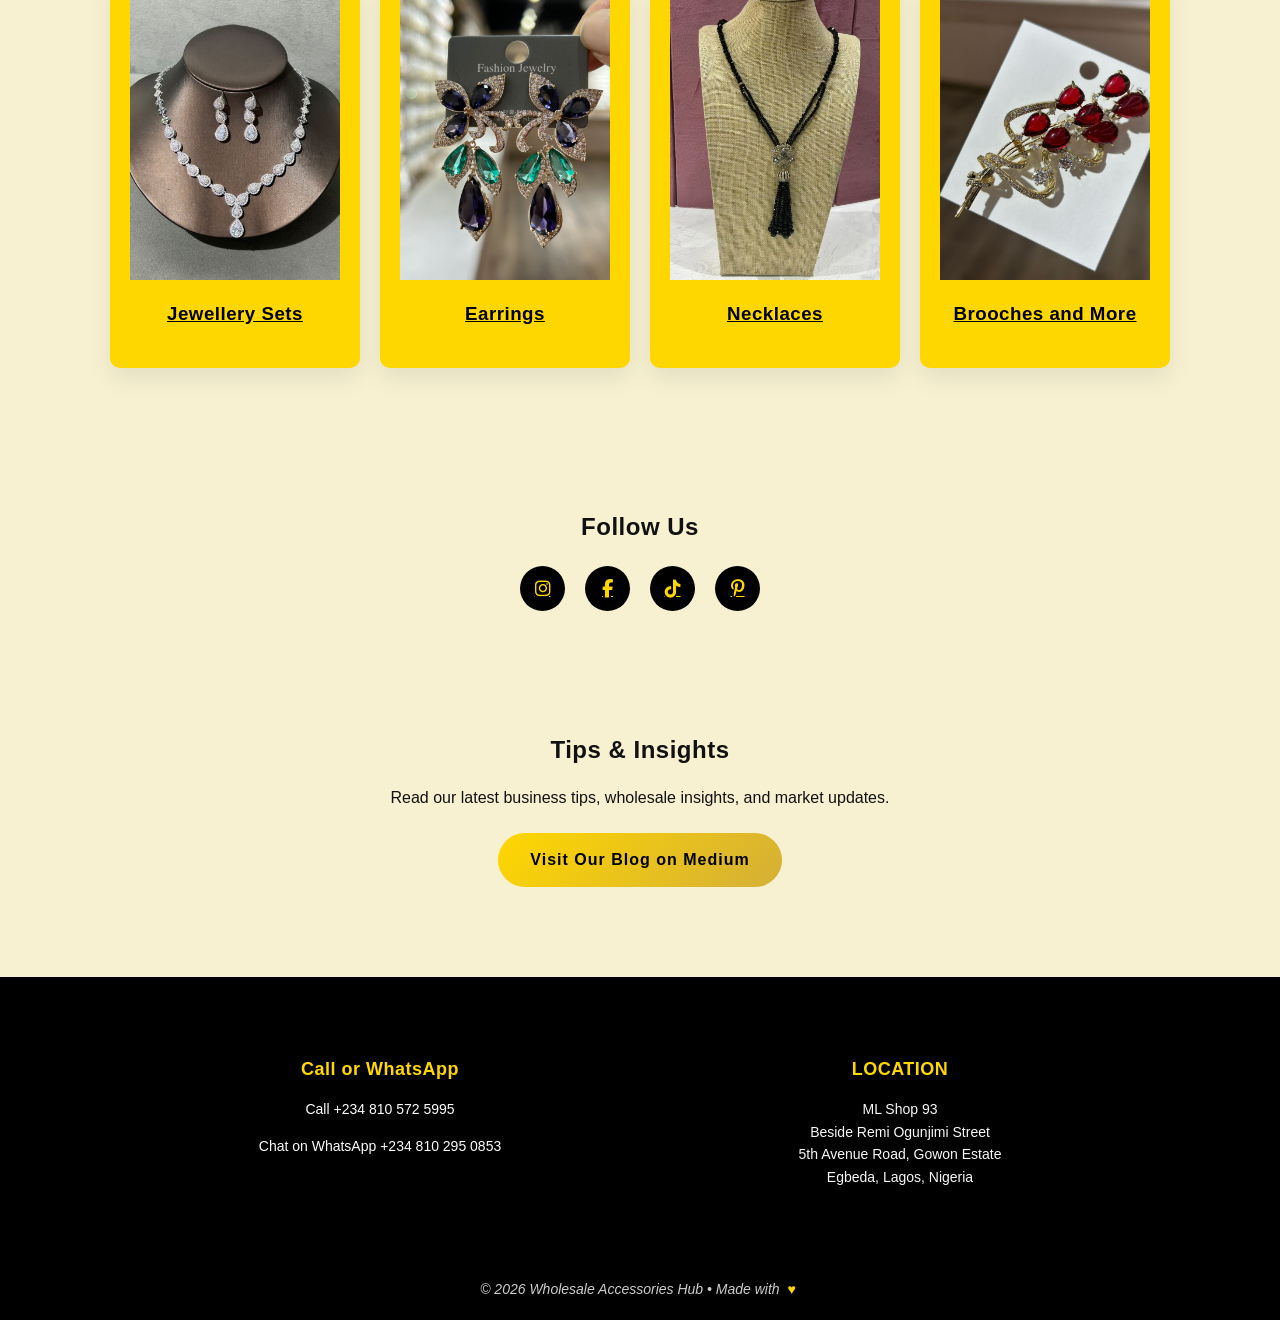
==== commit b025c95d: "Refactor navbar: restructure logo section, enhance catalogue dropdown, and update contact link for i" ====
--- a/index.html
+++ b/index.html
@@ -30,15 +30,28 @@
   <body>
     <header>
       <nav class="navbar">
-        <h1>WHOLESALE ACCESSORIES HUB</h1>
-        <p class="tagline">
-          Your Trusted Wholesale Jewelry and Accessory Supplier
-        </p>
+        <div class="logo">
+          <h1>WHOLESALE ACCESSORIES HUB</h1>
+          <p class="tagline">
+            Your Trusted Wholesale Jewelry and Accessory Supplier
+          </p>
+        </div>
         <ul>
           <li><a href="index.html">HOME</a></li>
+
+          <li>
+            <select onchange="location = this.value">
+              <option value="">CATALOGUE</option>
+              <option value="jewelry-sets.html">Jewelry Sets</option>
+              <option value="earrings.html">Earrings</option>
+              <option value="necklaces.html">Necklaces</option>
+              <option value="others.html">Brooches & More</option>
+            </select>
+          </li>
+
           <li><a href="about.html">ABOUT</a></li>
-          <li><a href="contact.html">CONTACT</a></li>
           <li><a href="team.html">TEAM</a></li>
+          <li><a href="contact.html">CONTACT US</a></li>
         </ul>
       </nav>
     </header>
@@ -66,7 +79,7 @@
     </section>
 
     <section class="highlights">
-      <h2>What We Offer</h2>
+      <h2>Our Products</h2>
 
       <div class="cards-container">
         <!-- Jewelry Material Cards -->
@@ -160,9 +173,7 @@
 
       <div class="cta-buttons">
         <a
-          href="https://chat.whatsapp.com/FH2YsJmrGeULAprEXV38Tf?mode=gi_t
-
-"
+          href="https://chat.whatsapp.com/FH2YsJmrGeULAprEXV38Tf?mode=gi_t"
           target="_blank"
           class="cta-btn whatsapp"
         >
@@ -180,7 +191,7 @@
     </section>
 
     <section class="services reveal">
-      <h2>Our Products</h2>
+      <h2>What We Offer</h2>
       <div class="service-grid">
         <div class="card">
           <h3>Wholesale Accessories</h3>
@@ -210,7 +221,7 @@
       </div>
     </section>
 
-    <section class="catalog reveal">
+    <section class="catalog reveal" id="catalog">
       <h2>Featured Accessories</h2>
       <p class="catalog-intro">
         Explore samples of our top-quality pieces, crafted for style,
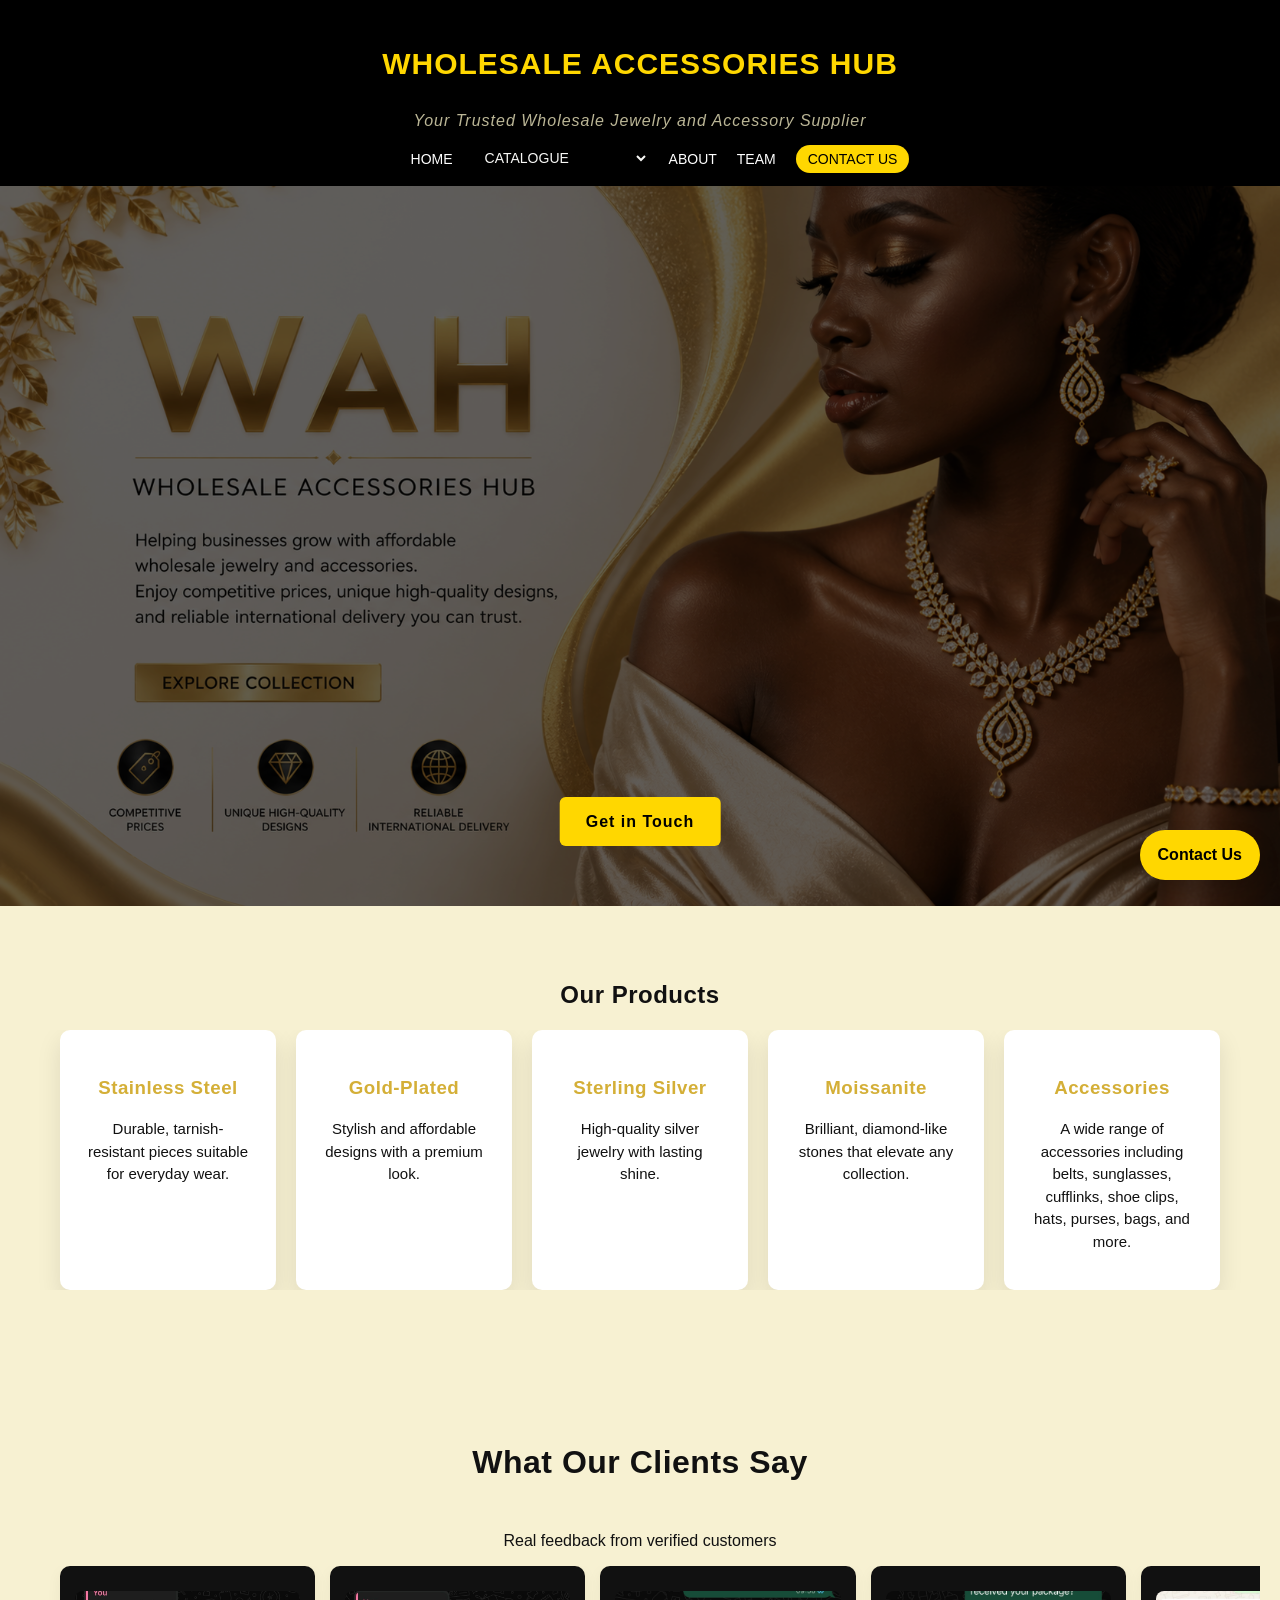
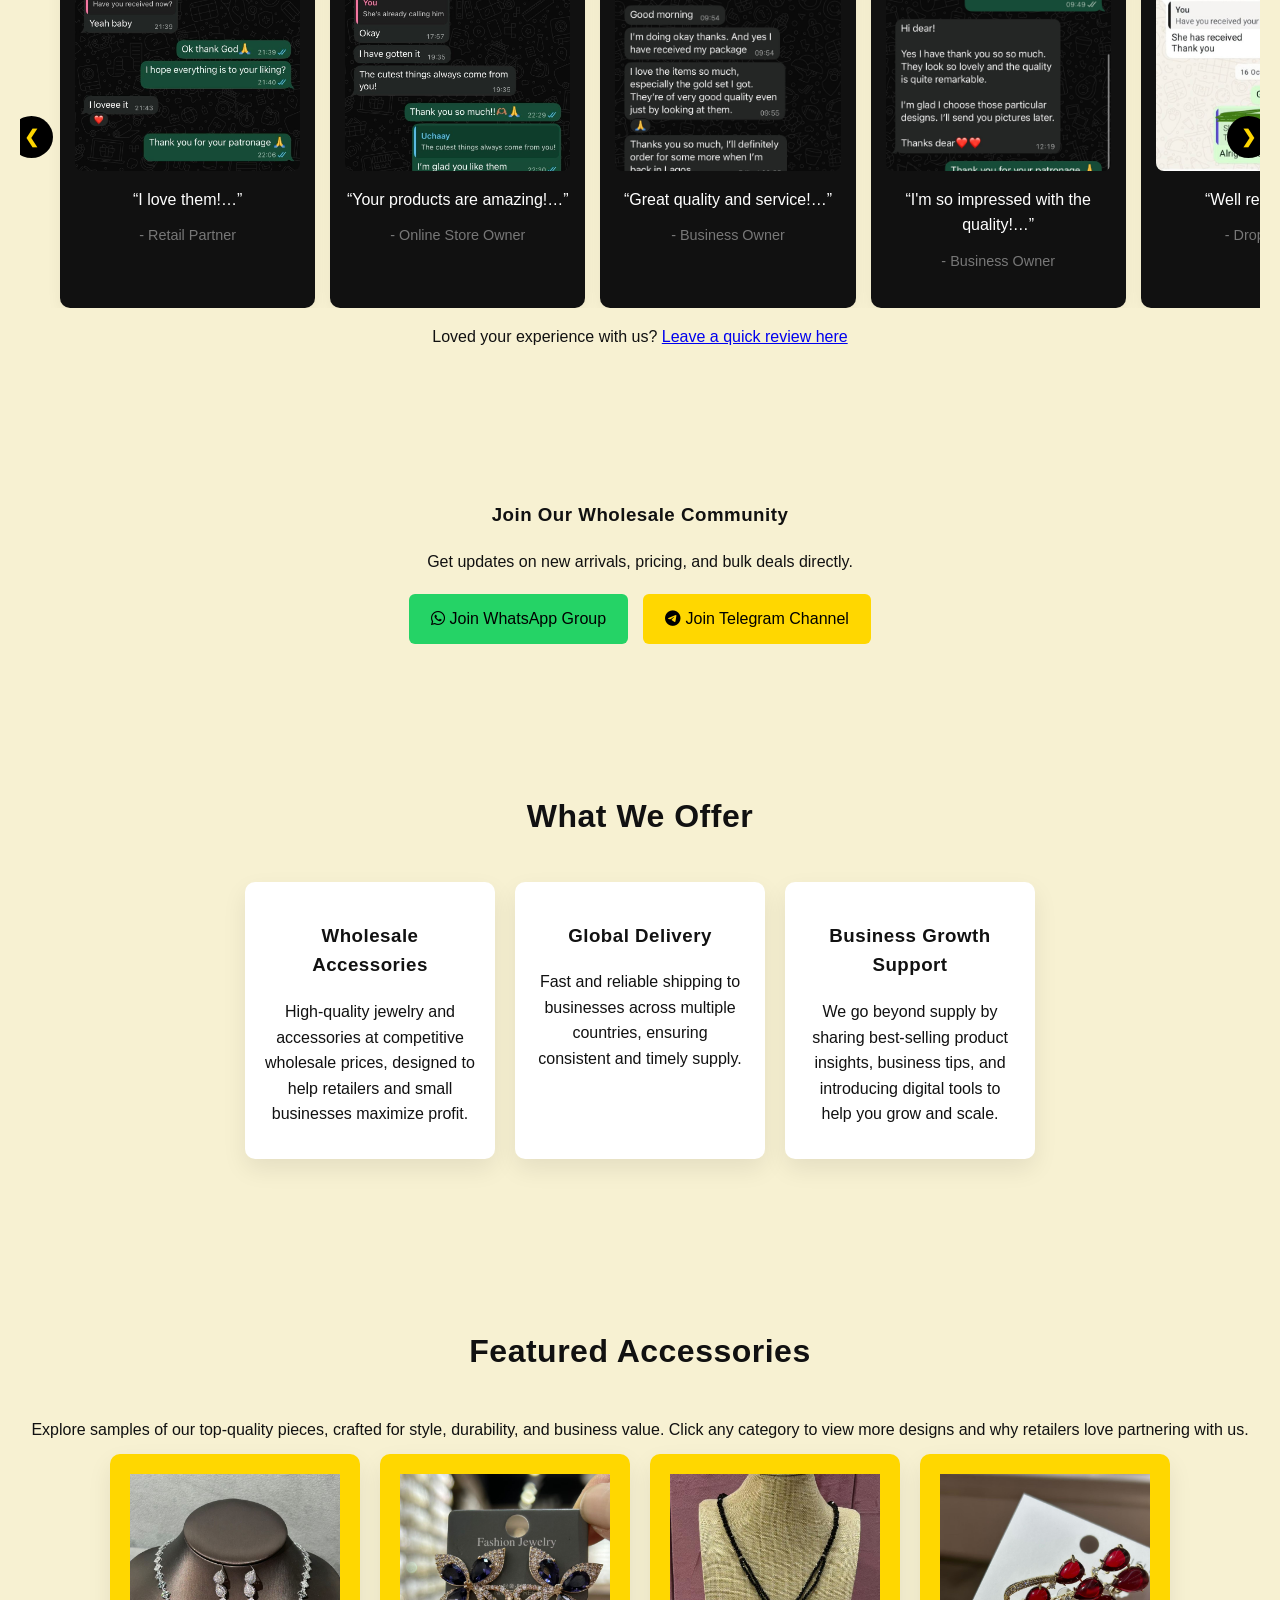
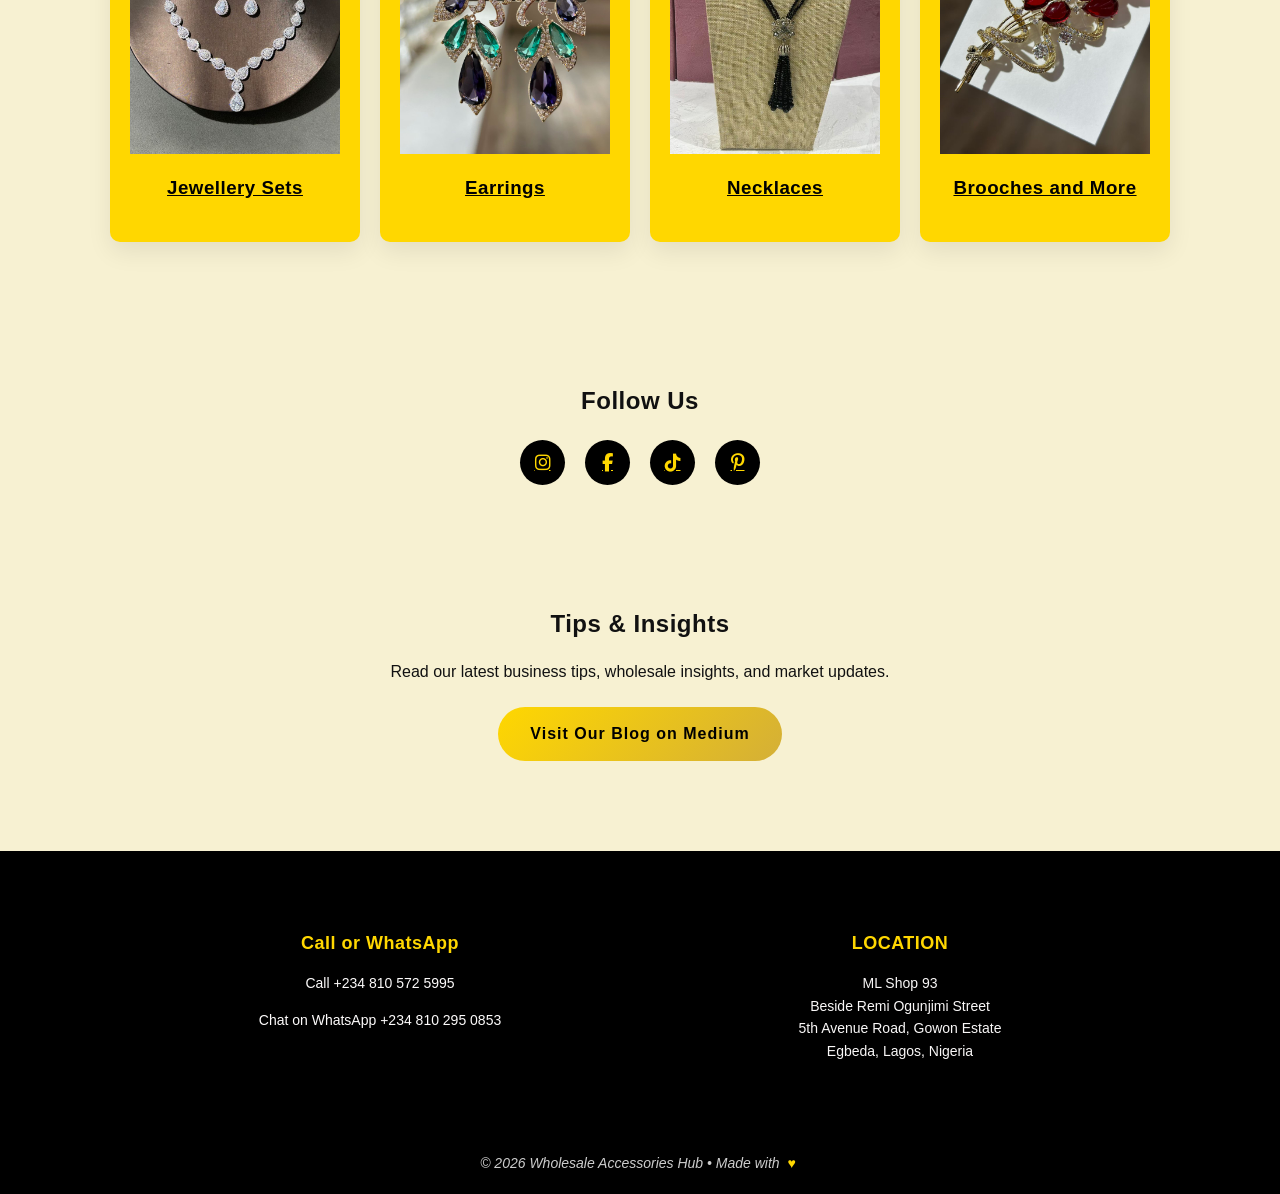
==== commit 83693b00: "Add review call-to-action section to testimonials for user feedback" ====
--- a/index.html
+++ b/index.html
@@ -165,6 +165,15 @@
         <!-- Right Arrow -->
         <button class="slider-btn next">&#10095;</button>
       </div>
+
+      <div class="review-cta">
+        <p>
+          Loved your experience with us?
+          <a href="https://g.page/r/CfxzzPd7Ee9YEAE/review" target="_blank">
+            Leave a quick review here
+          </a>
+        </p>
+      </div>
     </section>
 
     <section class="mid-cta">
--- a/style.css
+++ b/style.css
@@ -45,7 +45,7 @@
   justify-content: space-between;
   align-items: center;
   padding: 15px 20px;
-  background: rgba(0, 0, 0, 0.9);
+  background: black;
   color: #fff;
   flex-direction: column;
   position: sticky;
@@ -432,7 +432,7 @@
 /* section spacing (for layout consistency) */
 .contact-section {
   padding: 40px 20px;
-  background: ##f7f1d2;
+  background: #f7f1d2;
 }
 
 /* =========================
@@ -544,6 +544,21 @@
 ========================= */
 
 @media (max-width: 768px) {
+  .hero {
+    height: 10vh;
+  }
+
+  .hero-cta {
+    left: 50%;
+    transform: translateX(-50%);
+    text-align: center;
+  }
+
+  .btn {
+    padding: 10px 10px;
+    font-size: 12px;
+  }
+
   .hero h2 {
     font-size: 32px;
   }
@@ -1070,14 +1085,14 @@
 
 @media (max-width: 600px) {
   .highlights .card {
-    min-width: 90%;
+    min-width: 85%;
   }
 }
 
 /* HERO SLIDER BACKGROUND */
 .hero {
   position: relative;
-  height: 100vh;
+  height: 80vh;
   overflow: hidden;
 }
 
@@ -1311,3 +1326,91 @@
     min-width: 80%; /* 1 item mobile */
   }
 }
+
+html {
+  scroll-behavior: smooth;
+}
+
+.navbar ul {
+  display: flex;
+  gap: 20px;
+  list-style: none;
+  position: relative;
+  align-items: center;
+}
+
+/* parent container */
+.dropdown {
+  position: relative;
+}
+
+/* hidden by default */
+.dropdown-menu {
+  display: none;
+  position: absolute;
+  top: 100%;
+  left: 0;
+
+  flex-direction: column;
+  background: white;
+  min-width: 180px;
+
+  padding: 10px 0;
+  margin: 0;
+
+  box-shadow: 0 10px 20px rgba(0, 0, 0, 0.1);
+  border-radius: 8px;
+  z-index: 999;
+}
+
+/* show ONLY when JS adds class */
+.dropdown-menu.show {
+  display: flex;
+}
+
+/* dropdown items */
+.dropdown-menu li {
+  width: 100%;
+  list-style: none;
+}
+
+.dropdown-menu li a {
+  display: block;
+  padding: 10px 15px;
+  color: black;
+  text-decoration: none;
+}
+
+.dropdown-menu li a:hover {
+  background: #f2f2f2;
+}
+
+/* Make the select match navbar style */
+.navbar select {
+  background-color: #000;
+  color: rgb(247, 247, 245);
+  border: none;
+  padding: 4px 8px;
+  font-size: 14px;
+  font-weight: 500;
+  cursor: pointer;
+  text-transform: uppercase;
+}
+
+/* Remove default ugly browser styling */
+.navbar select:focus {
+  outline: none;
+}
+
+/* Make dropdown options readable */
+.navbar select option {
+  background-color: #000;
+  color: #fff;
+}
+
+.navbar a[href="contact.html"] {
+  background: gold;
+  color: black;
+  padding: 6px 12px;
+  border-radius: 20px;
+}
